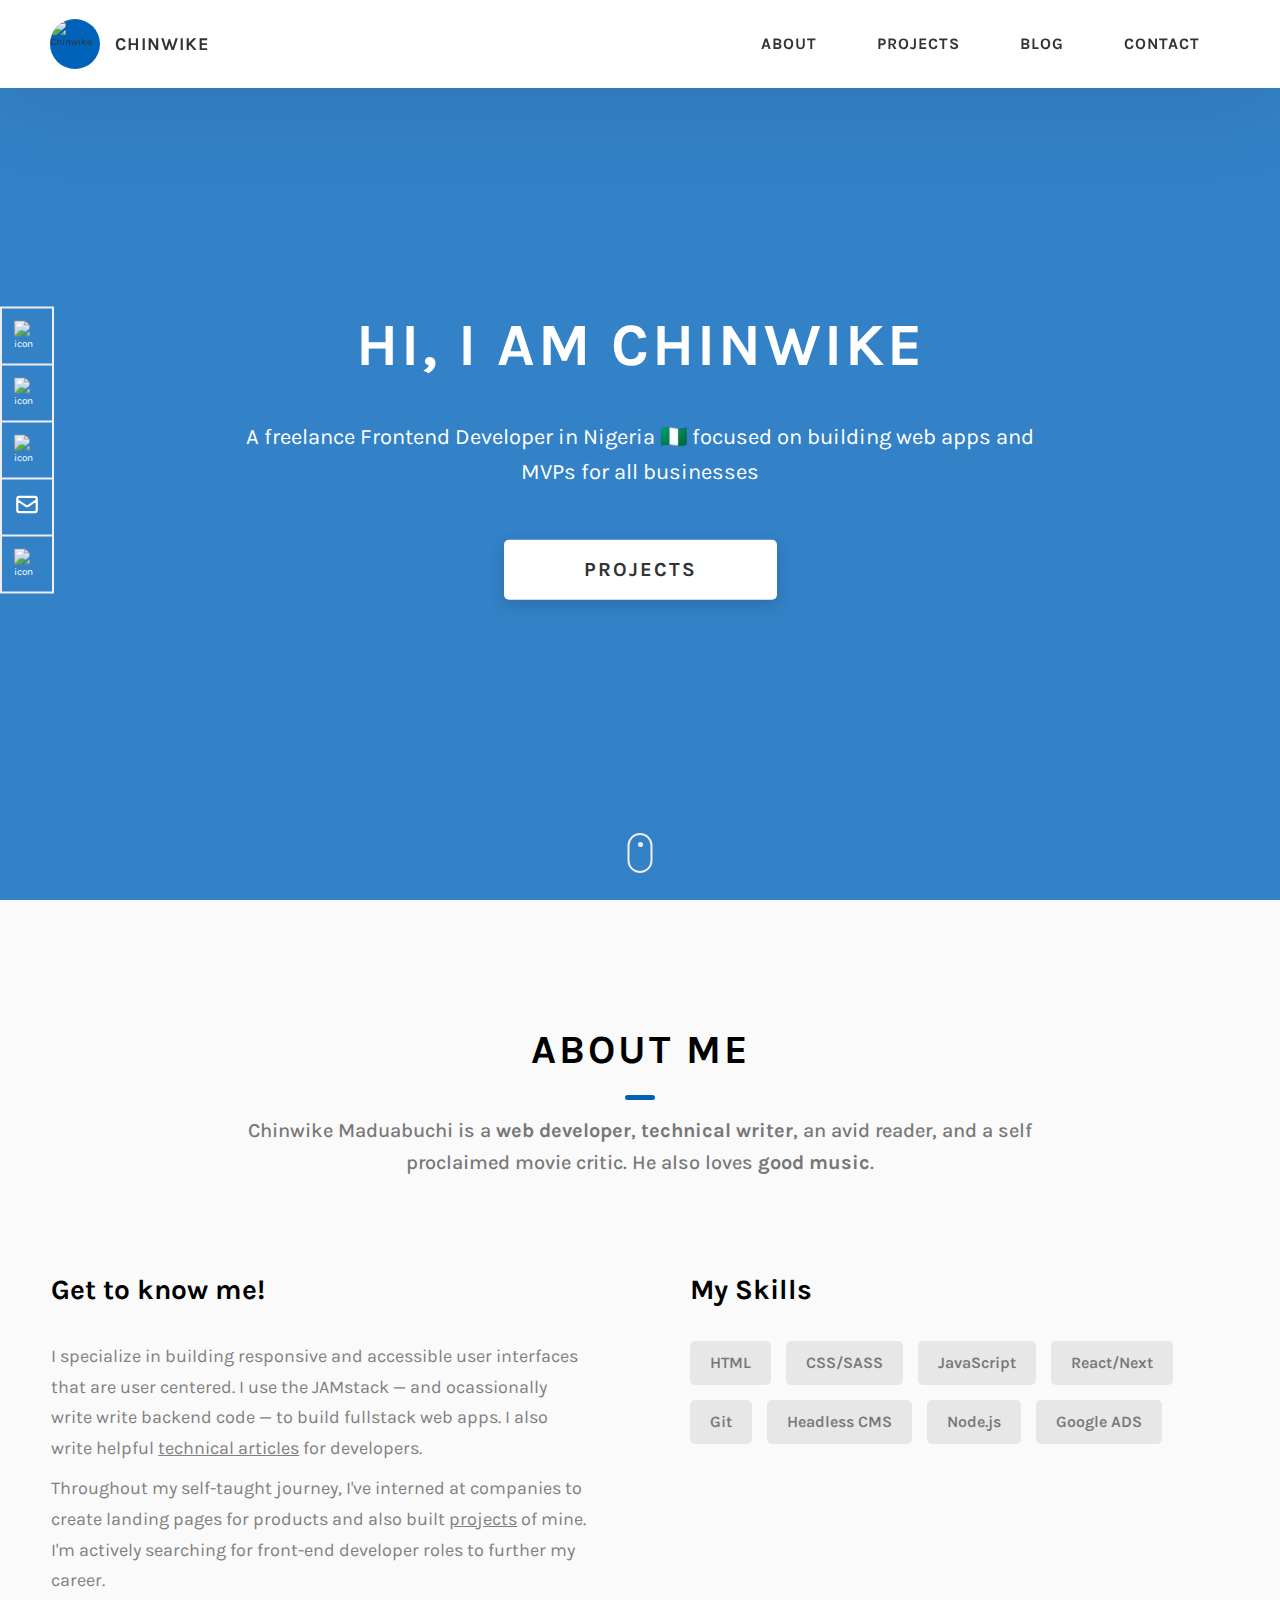
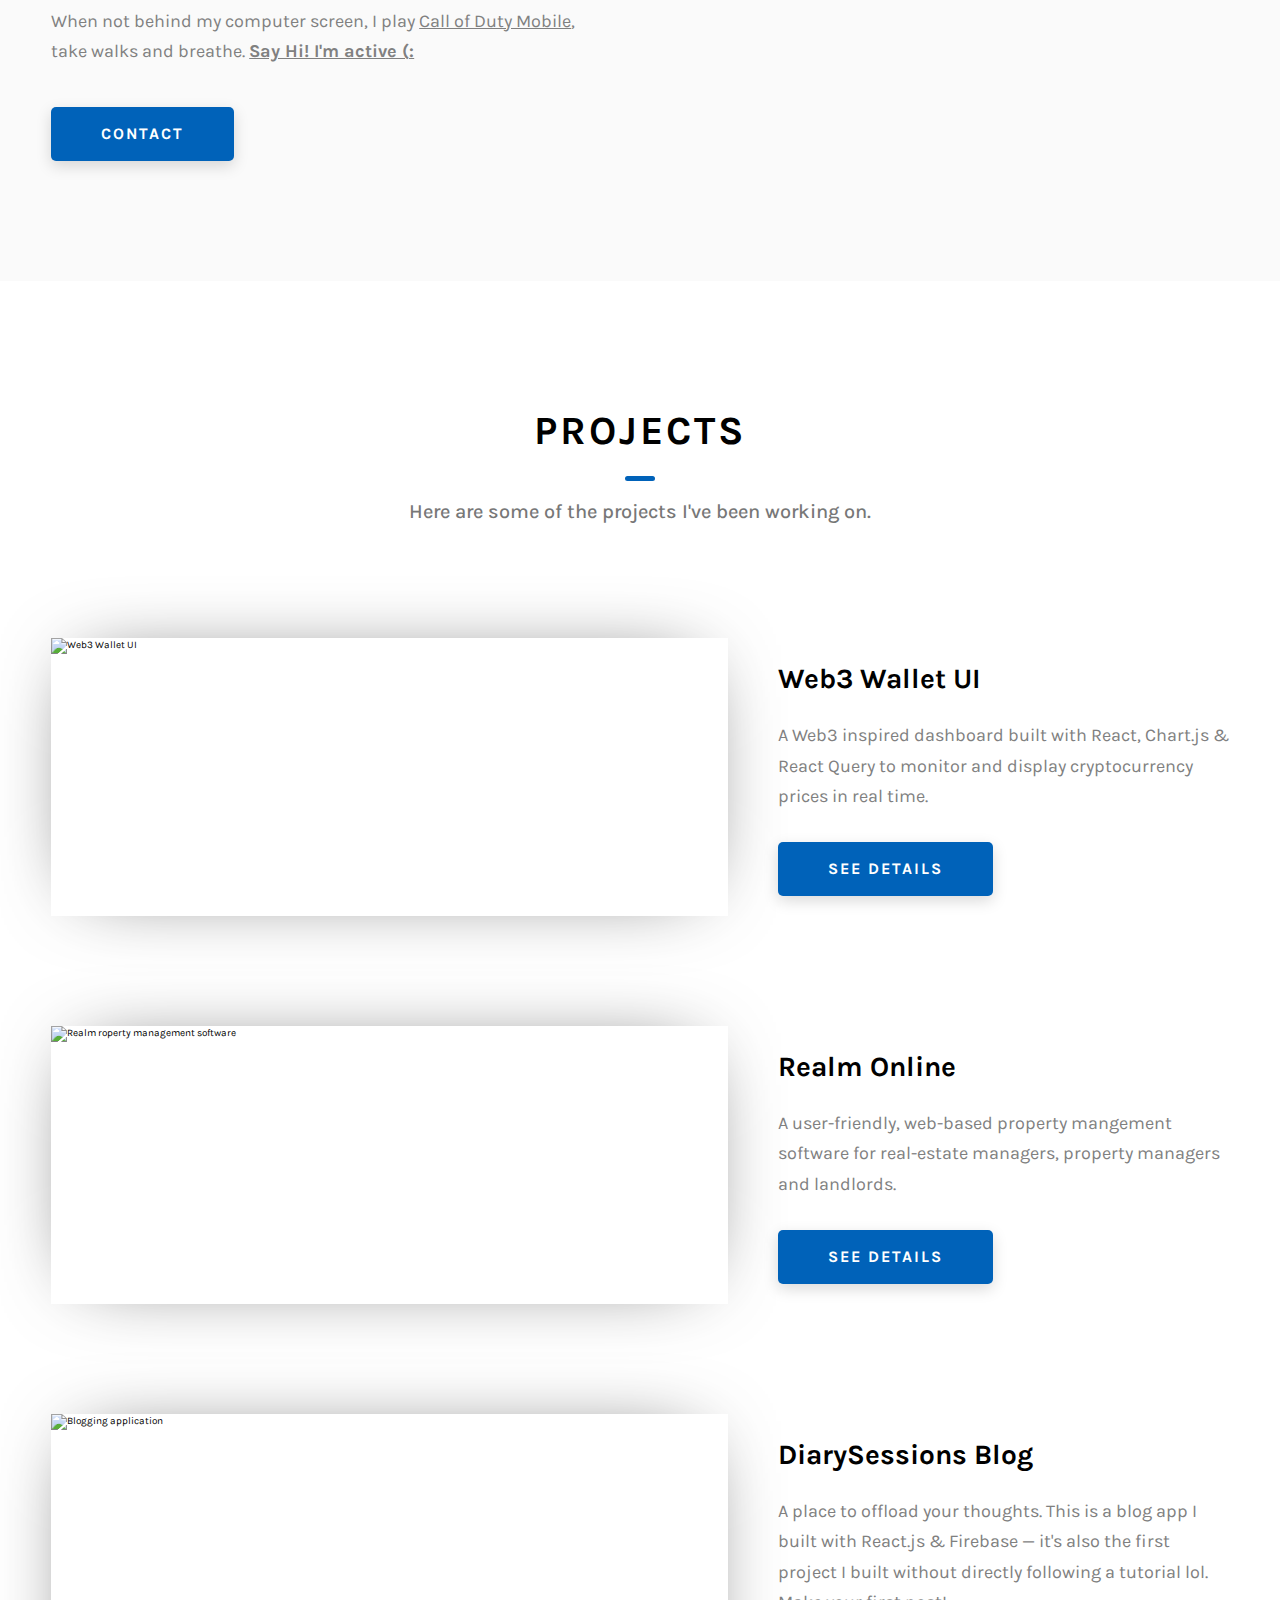
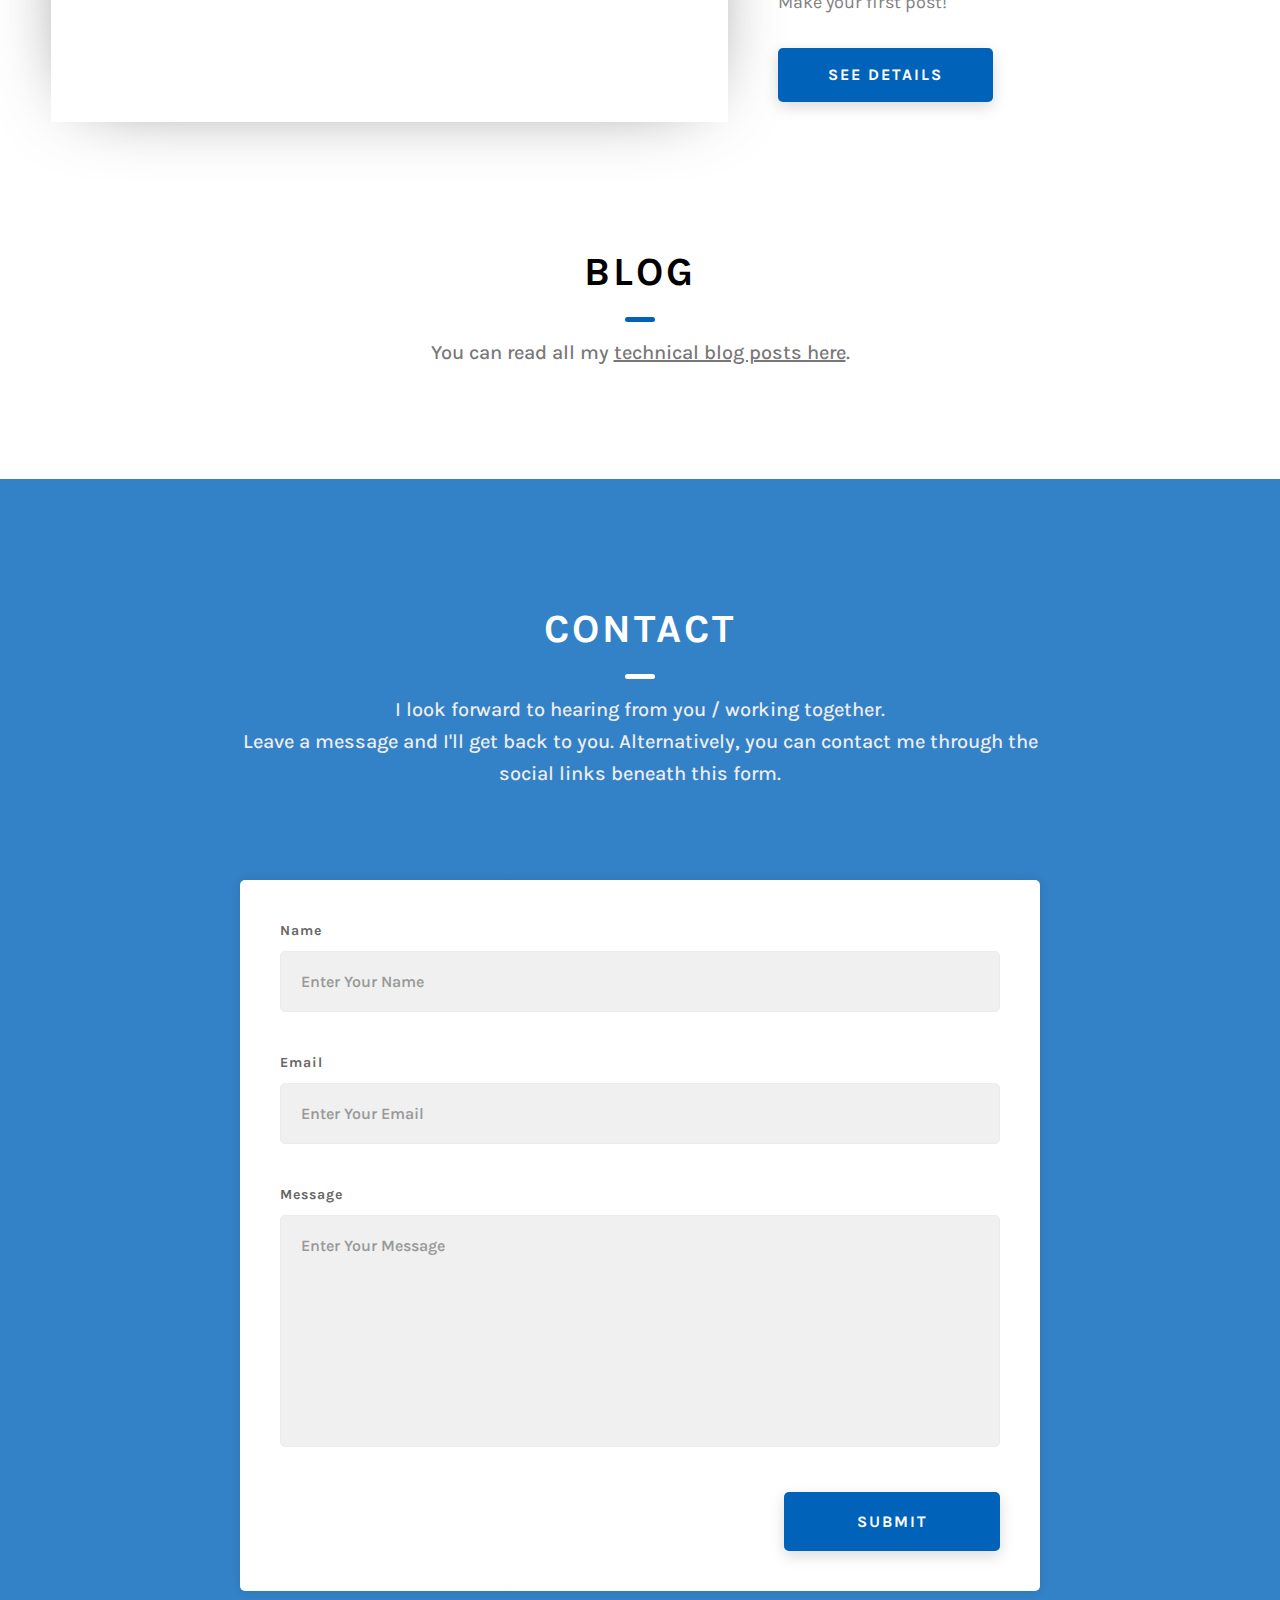
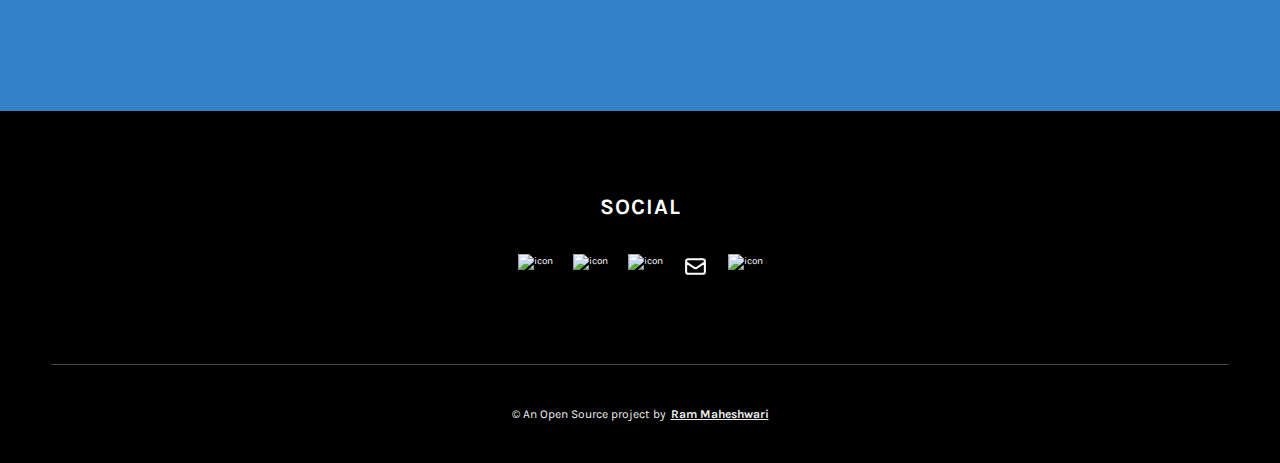
==== index.html @ 07a9d6bf "project pages completed, meta tags added" ====
<!DOCTYPE html>
<html lang="en">
  <head>
    <meta charset="UTF-8" />
    <meta name="viewport" content="width=device-width, initial-scale=1.0" />
    <meta http-equiv="X-UA-Compatible" content="ie=edge" />
    <title>Chinwike | Frontend Developer</title>
    <meta name="description" content="Frontend Developer based in Abuja, Nigeria focused on building fullstack web apps and MVPs for all businesses" />
    <meta name="robots" content="index" />
    <meta property="og:type" content="website" />
    <meta property="og:url" content="https://chinwike.dev" />
    <meta property="og:title" content="Chinwike | Frontend Developer" />
    <meta property="og:description" content="Frontend Developer based in Abuja, Nigeria focused on building fullstack web apps and MVPs for all businesses" />
    <meta property="og:image" content="https://chinwike.dev/assets/png/john-doe.png" />

    <link rel="stylesheet" href="css/style.css" />

    <!-- TODO: add favicon -->
    <link rel="icon" type="image/x-icon" href="/assets/favicon.ico">

    <link rel="preconnect" href="https://fonts.googleapis.com" />
    <link rel="preconnect" href="https://fonts.gstatic.com" crossorigin />
    <link rel="preconnect" href="https://fonts.googleapis.com">
    <link rel="preconnect" href="https://fonts.gstatic.com" crossorigin>
    <link href="https://fonts.googleapis.com/css2?family=Karla&display=swap" rel="stylesheet">
  </head>
  <body>
    <header class="header">
      <div class="header__content">
        <div class="header__logo-container">
          <div class="header__logo-img-cont">
            <!-- TODO: update avatar image -->
            <img
              src="./assets/png/john-doe.png"
              alt="Chinwike"
              class="header__logo-img"
            />
          </div>
          <span class="header__logo-sub">Chinwike</span>
        </div>
        <div class="header__main">
          <ul class="header__links">
            
            <li class="header__link-wrapper">
              <a href="./index.html#about" class="header__link">About </a>
            </li>
            <li class="header__link-wrapper">
              <a href="./index.html#projects" class="header__link">
                Projects
              </a>
            </li>
            <li class="header__link-wrapper">
              <a href="./index.html#blog" class="header__link"> Blog </a>
            </li>
            <li class="header__link-wrapper">
              <a href="./index.html#contact" class="header__link"> Contact </a>
            </li>
          </ul>
          <div class="header__main-ham-menu-cont">
            <img
              src="./assets/svg/ham-menu.svg"
              alt="hamburger menu"
              class="header__main-ham-menu"
            />
            <img
              src="./assets/svg/ham-menu-close.svg"
              alt="hamburger menu close"
              class="header__main-ham-menu-close d-none"
            />
          </div>
        </div>
      </div>
      <div class="header__sm-menu">
        <div class="header__sm-menu-content">
          <ul class="header__sm-menu-links">

            <li class="header__sm-menu-link">
              <a href="./index.html#about"> About </a>
            </li>

            <li class="header__sm-menu-link">
              <a href="./index.html#projects"> Projects </a>
            </li>
            
            <li class="header__sm-menu-link">
              <a href="./index.html#blog"> Blog </a>
            </li>

            <li class="header__sm-menu-link">
              <a href="./index.html#contact"> Contact </a>
            </li>
          </ul>
        </div>
      </div>
    </header>
    <section class="home-hero">
      <div class="home-hero__content">
        <h1 class="heading-primary">Hi, I am Chinwike</h1>
        <div class="home-hero__info">
          <p class="text-primary">
            A freelance Frontend Developer in Nigeria 🇳🇬 focused on building web apps and MVPs for all businesses
          </p>
        </div>
        <div class="home-hero__cta">
          <a href="./#projects" class="btn btn--bg">Projects</a>
        </div>
      </div>
      <div class="home-hero__socials">
        <div class="home-hero__social">
          <a href="https://www.linkedin.com/in/chinwike-maduabuchi-3529aa21a" class="home-hero__social-icon-link">
            <img
              src="./assets/png/linkedin-ico.png"
              alt="icon"
              class="home-hero__social-icon"
            />
          </a>
        </div>
        <div class="home-hero__social">
          <a href="https://github.com/Chinwike1" class="home-hero__social-icon-link">
            <img
              src="./assets/png/github-ico.png"
              alt="icon"
              class="home-hero__social-icon"
            />
          </a>
        </div>
        <div class="home-hero__social">
          <a href="https://twitter.com/Chinwike_M" class="home-hero__social-icon-link">
            <img
              src="./assets/png/twitter-ico.png"
              alt="icon"
              class="home-hero__social-icon"
            />
          </a>
        </div>
        <div class="home-hero__social">
          <a href="mailto:maduabuchichizzy@gmail.com" class="home-hero__social-icon-link">
            <svg class="w-6 h-6" fill="none" stroke="currentColor" viewBox="0 0 24 24" xmlns="http://www.w3.org/2000/svg">
              <path stroke-linecap="round" stroke-linejoin="round" stroke-width="2"
                d="M3 8l7.89 5.26a2 2 0 002.22 0L21 8M5 19h14a2 2 0 002-2V7a2 2 0 00-2-2H5a2 2 0 00-2 2v10a2 2 0 002 2z"></path>
            </svg>
          </a>
        </div>
        <div class="home-hero__social">
          <a
            href="https://www.instagram.com/mac_chizy/"
            class="home-hero__social-icon-link home-hero__social-icon-link--bd-none"
          >
            <img
              src="./assets/png/insta-ico.png"
              alt="icon"
              class="home-hero__social-icon"
            />
          </a>
        </div>
      </div>
      <div class="home-hero__mouse-scroll-cont">
        <div class="mouse"></div>
      </div>
    </section>
    <section id="about" class="about sec-pad">
      <div class="main-container">
        <h2 class="heading heading-sec heading-sec__mb-med">
          <span class="heading-sec__main">About Me</span>
          <span class="heading-sec__sub">
            Chinwike Maduabuchi is a <strong>web developer</strong>, <strong>technical writer</strong>, an avid reader, and a self proclaimed movie critic. He also loves <strong>good music</strong>.
          </span>
        </h2>
        <div class="about__content">
          <div class="about__content-main">
            <h3 class="about__content-title">Get to know me!</h3>
            <div class="about__content-details">
              <p class="about__content-details-para">
                I specialize in building responsive 
                and accessible user interfaces that are user centered. I use the 
                JAMstack — and ocassionally write write backend 
                code — to build fullstack web apps. I also write helpful 
                <a class="text-link" href="https://blog.logrocket.com/author/chinwikemaduabuchi/">technical articles</a> for developers.
              </p>
              <p class="about__content-details-para">
                Throughout my self-taught journey, I've interned at companies to create landing pages for products and also built <a class="text-link" href="#projects">projects</a> of mine.
                I'm actively searching for front-end developer roles to further my career.
              </p>
              <p class="about__content-details-para">
                When not behind my computer screen, 
                <!-- TODO: add Username copied to clipboard notification -->
                I play <a href="#!" class="text-link" onclick="navigator.clipboard.writeText('Dp°Chizzy')">Call of Duty Mobile</a>, 
                take walks and breathe. <strong><a class="text-link" href="mailto:maduabuchichizzy@gmail.com">Say Hi! I'm active (:</a></strong>
              </p>
            </div>
            <a href="./#contact" class="btn btn--med btn--theme dynamicBgClr"
              >Contact</a
            >
          </div>
          <div class="about__content-skills">
            <h3 class="about__content-title">My Skills</h3>
            <div class="skills">
              <div class="skills__skill">HTML</div>
              <div class="skills__skill">CSS/SASS</div>
              <div class="skills__skill">JavaScript</div>
              <div class="skills__skill">React/Next</div>
              <div class="skills__skill">Git</div>
              <div class="skills__skill">Headless CMS</div>
              <div class="skills__skill">Node.js</div>
              <div class="skills__skill">Google ADS</div>
            </div>
          </div>
        </div>
      </div>
    </section>
    <!-- TODO: add full length image here-->
    <section id="projects" class="projects sec-pad">
      <div class="main-container">
        <h2 class="heading heading-sec heading-sec__mb-bg">
          <span class="heading-sec__main">Projects</span>
          <span class="heading-sec__sub">
            Here are some of the projects I've been working on.
          </span>
        </h2>

        <div class="projects__content">
          <div class="projects__row">
            <div class="projects__row-img-cont project-image">
              <a href="https://web3-wallet-ui.vercel.app/dashboard" target="_blank" rel="noopener">
                <img src="./assets/jpeg/project-1.jpg" alt="Web3 Wallet UI" class="projects__row-img" loading="lazy" />
              </a>
            </div>
            <div class="projects__row-content">
              <h3 class="projects__row-content-title">Web3 Wallet UI</h3>
              <p class="projects__row-content-desc">
                A Web3 inspired dashboard built with React, Chart.js & React Query to monitor and display
                cryptocurrency prices in real time.  
              </p>
              <a
                href="./project-1.html"
                class="btn btn--med btn--theme dynamicBgClr"
                target="_blank"
                >See Details</a
              >
            </div>
          </div>
          <div class="projects__row">
            <div class="projects__row-img-cont project-image">
              <a href="https://realmonline.live/" target="_blank" rel="noopener">
                <img src="./assets/jpeg/project-2.jpg" alt="Realm roperty management software" class="projects__row-img" loading="lazy" />
              </a>
            </div>
            <div class="projects__row-content">
              <h3 class="projects__row-content-title">Realm Online</h3>
              <p class="projects__row-content-desc">
                A user-friendly, web-based property mangement software for real-estate managers, property managers and landlords.
              </p>
              <a
                href="./project-2.html"
                class="btn btn--med btn--theme dynamicBgClr"
                target="_blank"
                >See Details</a
              >
            </div>
          </div>
          <div class="projects__row">
            <div class="projects__row-img-cont project-image">
              <a href="https://diarysessions-blog.web.app/" target="_blank" rel="noopener">
                <img src="./assets/jpeg/project-3.jpg" alt="Blogging application" class="projects__row-img"
                  loading="lazy" />
              </a>
            </div>
            <div class="projects__row-content">
              <h3 class="projects__row-content-title">DiarySessions Blog</h3>
              <p class="projects__row-content-desc">
                A place to offload your thoughts. This is a blog app I built with React.js & Firebase — it's also the first project I built without directly following a tutorial lol. Make your first post!
              </p>
              <a
                href="./project-3.html"
                class="btn btn--med btn--theme dynamicBgClr"
                target="_blank" 
                rel="noopener"
                >See Details</a
              >
            </div>
          </div>
        </div>
      </div>
    </section>
    <h2 id="blog" class="heading heading-sec heading-sec__mb-bg">
      <span class="heading-sec__main">Blog</span>
      <span class="heading-sec__sub">
        You can read all my <a href="https://blog.logrocket.com/author/chinwikemaduabuchi/" class="text-link" target="_blank" rel="noopener">technical blog posts here</a>.
      </span>
    </h2>
    <section id="contact" class="contact sec-pad dynamicBg">
      <div class="main-container">
        <h2 class="heading heading-sec heading-sec__mb-med">
          <span class="heading-sec__main heading-sec__main--lt">Contact</span>
          <span class="heading-sec__sub heading-sec__sub--lt">
            I look forward to hearing from you / working together. <br>
            Leave a message and I'll get back to you. Alternatively, you can contact me through the social links beneath this form.
          </span>
        </h2>
        <div class="contact__form-container">
          <form action="#" class="contact__form" netlify>
            <div class="contact__form-field">
              <label class="contact__form-label" for="name">Name</label>
              <input
                required
                placeholder="Enter Your Name"
                type="text"
                class="contact__form-input"
                name="name"
                id="name"
                required
              />
            </div>
            <div class="contact__form-field">
              <label class="contact__form-label" for="email">Email</label>
              <input
                required
                placeholder="Enter Your Email"
                type="email"
                class="contact__form-input"
                name="email"
                id="email"
                required
              />
            </div>
            <div class="contact__form-field">
              <label class="contact__form-label" for="message">Message</label>
              <textarea
                required
                cols="30"
                rows="10"
                class="contact__form-input"
                placeholder="Enter Your Message"
                name="message"
                id="message"
              ></textarea>
            </div>
            <button type="submit" class="btn btn--theme contact__btn">
              Submit
            </button>
          </form>
        </div>
      </div>
    </section>
    <footer class="main-footer">
      <div class="main-container">
        <div class="main-footer__upper">
          <div class="main-footer__row main-footer__row-1">
            <h2 class="heading heading-sm main-footer__heading-sm text-center">
              <span>Social</span>
            </h2>
            <div class="main-footer__social-cont">
              <a target="_blank" rel="noreferrer" href="https://www.linkedin.com/in/chinwike-maduabuchi-3529aa21a">
                <img
                  class="main-footer__icon"
                  src="./assets/png/linkedin-ico.png"
                  alt="icon"
                />
              </a>
              <a target="_blank" rel="noreferrer" href="https://github.com/Chinwike1">
                <img
                  class="main-footer__icon"
                  src="./assets/png/github-ico.png"
                  alt="icon"
                />
              </a>
              <a target="_blank" rel="noreferrer" href="https://twitter.com/Chinwike_M">
                <img
                  class="main-footer__icon"
                  src="./assets/png/twitter-ico.png"
                  alt="icon"
                />
              </a>
              <a target="_blank" rel="noreferrer" href="mailto:maduabuchichizzy@gmail.com">
                <svg class="w-6 h-6 main-footer__icon" fill="none" stroke="currentColor" viewBox="0 0 24 24" xmlns="http://www.w3.org/2000/svg">
                  <path stroke-linecap="round" stroke-linejoin="round" stroke-width="2"
                    d="M3 8l7.89 5.26a2 2 0 002.22 0L21 8M5 19h14a2 2 0 002-2V7a2 2 0 00-2-2H5a2 2 0 00-2 2v10a2 2 0 002 2z"></path>
                </svg>
              </a>
              <a target="_blank" rel="noreferrer" href="https://www.instagram.com/mac_chizy/">
                <img
                  class="main-footer__icon main-footer__icon--mr-none"
                  src="./assets/png/insta-ico.png"
                  alt="icon"
                />
              </a>
            </div>
          </div>
        </div>

        <!-- If you give me some credit or shoutout here by linking to my website, then it will be a big thing for me and will help me a lot :) -->
        <div class="main-footer__lower">
          &copy; An Open Source project by
          <a rel="noreferrer" target="_blank" href="https://rammaheshwari.com"
            >Ram Maheshwari</a
          >
        </div>
      </div>
    </footer>

    <script src="./index.js"></script>
  </body>
</html>
---- css/style.css ----
/*
0 - 600px:      Phone
600 - 900px:    Tablet portrait
900 - 1200px:   Tablet landscape
[1200 - 1800] is where our normal styles apply
1800px + :      Big desktop
$breakpoint arguement choices:
- phone
- tab-port
- tab-land
- big-desktop

Inside media queries 1em is always 16px i.e 1em = 16px at every screen size only inside media queries
*/
@import url("https://fonts.googleapis.com/css2?family=Karla&display=swap");
*,
*::after,
*::before {
  margin: 0;
  padding: 0;
  box-sizing: inherit;
  font-family: inherit; }

html {
  font-size: 62.5%;
  scroll-behavior: smooth; }
  @media only screen and (max-width: 75em) {
    html {
      font-size: 59%; } }
  @media only screen and (max-width: 56.25em) {
    html {
      font-size: 56%; } }
  @media only screen and (min-width: 112.5em) {
    html {
      font-size: 65%; } }

body {
  box-sizing: border-box;
  position: relative;
  line-height: 1.5;
  font-family: Karla, sans-serif;
  overflow-x: hidden;
  overflow-y: scroll; }

a {
  text-decoration: none;
  color: inherit; }

li {
  list-style: none; }

input:focus,
button:focus,
a:focus,
textarea:focus {
  outline: none; }

button {
  border: none;
  cursor: pointer; }

textarea {
  resize: none; }

.project-image {
  box-shadow: -1px -1px 80px -34px rgba(0, 0, 0, 0.75); }

.heading-primary {
  font-size: 6rem;
  text-transform: uppercase;
  letter-spacing: 3px;
  text-align: center; }
  @media only screen and (max-width: 37.5em) {
    .heading-primary {
      font-size: 4.5rem; } }

.heading-sec__mb-bg {
  margin-bottom: 11rem; }
  @media only screen and (max-width: 56.25em) {
    .heading-sec__mb-bg {
      margin-bottom: 8rem; } }

.heading-sec__mb-med {
  margin-bottom: 9rem; }
  @media only screen and (max-width: 56.25em) {
    .heading-sec__mb-med {
      margin-bottom: 8rem; } }

.heading-sec__main {
  display: block;
  font-size: 4rem;
  text-transform: uppercase;
  letter-spacing: 1px;
  letter-spacing: 3px;
  text-align: center;
  margin-bottom: 3.5rem;
  position: relative; }
  .heading-sec__main--lt {
    color: #fff; }
    .heading-sec__main--lt::after {
      content: '';
      background: #fff !important; }
  .heading-sec__main::after {
    content: '';
    position: absolute;
    top: calc(100% + 1.5rem);
    height: 5px;
    width: 3rem;
    background: #0062b9;
    left: 50%;
    transform: translateX(-50%);
    border-radius: 5px; }
    @media only screen and (max-width: 37.5em) {
      .heading-sec__main::after {
        top: calc(100% + 1.2rem); } }

.heading-sec__sub {
  display: block;
  text-align: center;
  color: #777;
  font-size: 2rem;
  font-weight: 500;
  max-width: 80rem;
  margin: auto;
  line-height: 1.6; }
  @media only screen and (max-width: 37.5em) {
    .heading-sec__sub {
      font-size: 1.8rem; } }
  .heading-sec__sub--lt {
    color: #eee; }

.heading-sm {
  font-size: 2.2rem;
  text-transform: uppercase;
  letter-spacing: 1px; }

.main-container {
  max-width: 120rem;
  margin: auto;
  width: 92%; }

.btn {
  background: #fff;
  color: #333;
  text-transform: uppercase;
  letter-spacing: 2px;
  display: inline-block;
  font-weight: 700;
  border-radius: 5px;
  box-shadow: 0 5px 15px 0 rgba(0, 0, 0, 0.15);
  transition: transform .3s; }
  .btn:hover {
    transform: translateY(-3px); }
  .btn--bg {
    padding: 1.5rem 8rem;
    font-size: 2rem; }
  .btn--med {
    padding: 1.5rem 5rem;
    font-size: 1.6rem; }
  .btn--theme {
    background: #0062b9;
    color: #fff; }
  .btn--theme-inv {
    color: #0062b9;
    background: #fff;
    border: 2px solid #0062b9;
    box-shadow: none;
    padding: calc(1.5rem - 2px) calc(5rem - 2px); }

.sec-pad {
  padding: 12rem 0; }
  @media only screen and (max-width: 56.25em) {
    .sec-pad {
      padding: 8rem 0; } }

.text-primary {
  color: #fff;
  font-size: 2.2rem;
  text-align: center;
  width: 100%;
  line-height: 1.6; }
  @media only screen and (max-width: 37.5em) {
    .text-primary {
      font-size: 2rem; } }

.d-none {
  display: none; }

.text-link {
  color: inherit;
  text-decoration: underline; }

.text-center {
  text-align: center; }

.home-hero {
  color: #fff;
  background: linear-gradient(to right, rgba(0, 98, 185, 0.8), rgba(0, 98, 185, 0.8)), url(../../assets/svg/common-bg.svg);
  background-position: center;
  height: 100vh;
  min-height: 80rem;
  max-height: 120rem;
  position: relative; }
  @media only screen and (max-width: 37.5em) {
    .home-hero {
      height: unset;
      min-height: unset; } }
  .home-hero__socials {
    position: absolute;
    top: 50%;
    border: 2px solid #eee;
    border-left: 2px solid #eee;
    transform: translateY(-50%); }
    @media only screen and (max-width: 56.25em) {
      .home-hero__socials {
        display: none; } }
  .home-hero__mouse-scroll-cont {
    position: absolute;
    bottom: 3%;
    left: 50%;
    transform: translateX(-50%); }
    @media only screen and (max-width: 37.5em) {
      .home-hero__mouse-scroll-cont {
        display: none; } }
  .home-hero__social {
    width: 5rem; }
  .home-hero__social-icon-link {
    width: 100%;
    display: block;
    padding: 1.2rem;
    border-bottom: 2px solid #eee;
    transition: background .3s; }
    .home-hero__social-icon-link:hover {
      background: rgba(255, 255, 255, 0.1); }
    .home-hero__social-icon-link--bd-none {
      border-bottom: 0; }
  .home-hero__social-icon {
    width: 100%; }
  .home-hero__content {
    position: absolute;
    top: 50%;
    left: 50%;
    transform: translate(-50%, -50%);
    max-width: 90rem;
    width: 92%; }
    @media only screen and (max-width: 37.5em) {
      .home-hero__content {
        padding: 19rem 0 13rem 0;
        margin: auto;
        position: static;
        transform: translate(0, 0); } }
  .home-hero__info {
    margin: 3rem auto 0 auto;
    max-width: 80rem; }
  .home-hero__cta {
    margin-top: 5rem;
    text-align: center; }

.about {
  background: #fafafa; }
  .about__content {
    display: grid;
    grid-template-columns: 1fr 1fr;
    grid-gap: 10rem; }
    @media only screen and (max-width: 56.25em) {
      .about__content {
        grid-template-columns: 1fr;
        grid-gap: 8rem; } }
    .about__content-title {
      font-weight: 700;
      font-size: 2.8rem;
      margin-bottom: 3rem; }
      @media only screen and (max-width: 37.5em) {
        .about__content-title {
          font-size: 2.4rem; } }
    .about__content-details-para {
      font-size: 1.8rem;
      color: grey;
      max-width: 60rem;
      line-height: 1.7;
      margin-bottom: 1rem; }
      .about__content-details-para--hl {
        font-weight: 700;
        margin: 0 3px; }
      .about__content-details-para:last-child {
        margin-bottom: 4rem; }

.projects__row {
  display: grid;
  grid-template-columns: 1.5fr 1fr;
  grid-gap: 5rem;
  margin-bottom: 11rem; }
  @media only screen and (max-width: 56.25em) {
    .projects__row {
      grid-template-columns: 1fr;
      grid-gap: 2rem;
      margin-bottom: 8rem; } }
  @media only screen and (max-width: 56.25em) {
    .projects__row {
      text-align: center; } }
  .projects__row:last-child {
    margin-bottom: 0; }
  .projects__row-img-cont {
    overflow: hidden; }
  .projects__row-img {
    width: 100%;
    display: block;
    object-fit: cover; }
  .projects__row-content {
    padding: 2rem 0;
    display: flex;
    justify-content: center;
    flex-direction: column;
    align-items: flex-start; }
    @media only screen and (max-width: 56.25em) {
      .projects__row-content {
        align-items: center; } }
    .projects__row-content-title {
      font-weight: 700;
      font-size: 2.8rem;
      margin-bottom: 2rem; }
      @media only screen and (max-width: 37.5em) {
        .projects__row-content-title {
          font-size: 2.4rem; } }
    .projects__row-content-desc {
      font-size: 1.8rem;
      color: grey;
      max-width: 60rem;
      line-height: 1.7;
      margin-bottom: 3rem; }
      @media only screen and (max-width: 37.5em) {
        .projects__row-content-desc {
          font-size: 1.7rem; } }

.contact {
  background: linear-gradient(to right, rgba(0, 98, 185, 0.8), rgba(0, 98, 185, 0.8)), url(../../assets/svg/common-bg.svg);
  background-size: cover;
  background-position: center; }
  .contact__form-container {
    box-shadow: 0 0 10px rgba(0, 0, 0, 0.1);
    background: white;
    padding: 4rem;
    margin-top: 6rem;
    max-width: 80rem;
    text-align: right;
    width: 95%;
    border-radius: 5px;
    margin: 5rem auto 0 auto; }
    @media only screen and (max-width: 37.5em) {
      .contact__form-container {
        padding: 3rem; } }
  .contact__form-field {
    margin-bottom: 4rem; }
    @media only screen and (max-width: 37.5em) {
      .contact__form-field {
        margin-bottom: 3rem; } }
  .contact__form-label {
    color: #666;
    font-size: 1.4rem;
    letter-spacing: 1px;
    font-weight: 700;
    margin-bottom: 1rem;
    display: block;
    text-align: left; }
  .contact__form-input {
    color: #333;
    padding: 2rem;
    width: 100%;
    border: 1px solid #ebebeb;
    font-size: 1.6rem;
    letter-spacing: 0px;
    background: #f0f0f0;
    border-radius: 5px;
    font-weight: 600;
    /* Code for Modern Browsers */
    /* Code for WebKit, Blink, Edge */
    /* Code for Internet Explorer 10-11 */
    /* Code for Microsoft Edge */
    /* Code for Mozilla Firefox 4 to 18 */
    /* Code for Mozilla Firefox 19+ */ }
    .contact__form-input::placeholder {
      color: #999;
      font-weight: 600;
      font-size: 1.6rem; }
    .contact__form-input::-webkit-input-placeholder {
      color: #999;
      font-weight: 600;
      font-size: 1.6rem; }
    .contact__form-input:-ms-input-placeholder {
      color: #999;
      font-weight: 600;
      font-size: 1.6rem; }
    .contact__form-input::-ms-input-placeholder {
      color: #999;
      font-weight: 600;
      font-size: 1.6rem; }
    .contact__form-input:-moz-placeholder {
      opacity: 1;
      color: #999;
      font-weight: 600;
      font-size: 1.6rem; }
    .contact__form-input::-moz-placeholder {
      opacity: 1;
      color: #999;
      font-weight: 600;
      font-size: 1.6rem; }
  .contact__btn {
    width: 30%;
    padding: 2rem 4rem;
    font-size: 1.6rem; }
    @media only screen and (max-width: 37.5em) {
      .contact__btn {
        width: 100%; } }

.project-cs-hero {
  color: #fff;
  background: linear-gradient(to right, rgba(0, 98, 185, 0.8), rgba(0, 98, 185, 0.8)), url(../../assets/svg/common-bg.svg);
  background-size: cover;
  background-position: center;
  position: relative; }
  @media only screen and (max-width: 37.5em) {
    .project-cs-hero {
      height: unset;
      min-height: unset; } }
  .project-cs-hero__content {
    padding: 25rem 0 17rem 0;
    max-width: 90rem;
    width: 92%;
    margin: auto; }
    @media only screen and (max-width: 37.5em) {
      .project-cs-hero__content {
        padding: 19rem 0 13rem 0;
        margin: auto;
        position: static;
        transform: translate(0, 0); } }
  .project-cs-hero__info {
    margin: 3rem auto 0 auto;
    max-width: 80rem; }
  .project-cs-hero__cta {
    margin-top: 5rem;
    text-align: center; }

.project-details__content {
  padding: 8rem 0;
  max-width: 90rem;
  margin: auto; }
  .project-details__content-title {
    font-weight: 700;
    font-size: 2.8rem;
    margin-bottom: 3rem; }
    @media only screen and (max-width: 37.5em) {
      .project-details__content-title {
        font-size: 2.4rem; } }

.project-details__showcase-img-cont {
  width: 100%;
  margin-bottom: 6rem; }

.project-details__showcase-img {
  width: 100%; }

.project-details__content-main {
  width: 100%;
  max-width: 70rem;
  margin: auto; }

.project-details__desc {
  margin: 0 0 7rem 0; }
  .project-details__desc-para {
    font-size: 1.8rem;
    line-height: 1.7;
    color: grey;
    margin-bottom: 2rem; }

.project-details__tools-used {
  margin: 0 0 7rem 0; }
  .project-details__tools-used-list {
    display: flex;
    flex-wrap: wrap; }
  .project-details__tools-used-item {
    padding: 1rem 2rem;
    margin-bottom: 1.5rem;
    margin-right: 1.5rem;
    font-size: 1.6rem;
    background: rgba(153, 153, 153, 0.2);
    border-radius: 5px;
    font-weight: 600;
    color: #777; }

.project-details__links {
  margin: 0 0; }
  .project-details__links-btn {
    margin-right: 2rem; }
    @media only screen and (max-width: 37.5em) {
      .project-details__links-btn {
        margin-right: 0;
        width: 70%;
        margin-bottom: 2rem;
        text-align: center; } }
    .project-details__links-btn:last-child {
      margin: 0; }
      @media only screen and (max-width: 37.5em) {
        .project-details__links-btn:last-child {
          margin: 0; } }

.header {
  position: fixed;
  width: 100%;
  z-index: 1000;
  background: #000;
  background: #fff;
  box-shadow: 0 10px 100px rgba(0, 0, 0, 0.1); }
  .header__content {
    display: flex;
    align-items: center;
    justify-content: space-between;
    padding: 1rem 5rem; }
    @media only screen and (max-width: 56.25em) {
      .header__content {
        padding: 0 2rem; } }
  .header__logo-container {
    display: flex;
    align-items: center;
    cursor: pointer;
    color: #333;
    transition: color .3s; }
    .header__logo-container:hover {
      color: #0062b9; }
  .header__logo-img-cont {
    width: 5rem;
    height: 5rem;
    border-radius: 50px;
    overflow: hidden;
    margin-right: 1.5rem;
    background: #0062b9; }
    @media only screen and (max-width: 56.25em) {
      .header__logo-img-cont {
        width: 4.5rem;
        height: 4.5rem;
        margin-right: 1.2rem; } }
  .header__logo-img {
    width: 100%;
    height: 100%;
    object-fit: cover;
    object-position: center;
    display: block; }
  .header__logo-sub {
    font-size: 1.8rem;
    text-transform: uppercase;
    font-weight: 700;
    letter-spacing: 1px; }
  .header__links {
    display: flex; }
    @media only screen and (max-width: 37.5em) {
      .header__links {
        display: none; } }
  .header__link {
    padding: 2.2rem 3rem;
    display: inline-block;
    font-size: 1.6rem;
    color: #333;
    text-transform: uppercase;
    letter-spacing: 1px;
    font-weight: 700;
    transition: color .3s; }
    .header__link:hover {
      color: #0062b9; }
    @media only screen and (max-width: 56.25em) {
      .header__link {
        padding: 3rem 1.8rem;
        font-size: 1.5rem; } }
  .header__main-ham-menu-cont {
    display: none;
    width: 3rem;
    padding: 2.2rem 0; }
    @media only screen and (max-width: 37.5em) {
      .header__main-ham-menu-cont {
        display: block; } }
  .header__main-ham-menu {
    width: 100%; }
  .header__main-ham-menu-close {
    width: 100%; }
  .header__sm-menu {
    background: #fff;
    position: absolute;
    width: 100%;
    top: 100%;
    visibility: hidden;
    opacity: 0;
    transition: all .3s;
    box-shadow: 0px 5px 5px 0px rgba(0, 0, 0, 0.1);
    -webkit-box-shadow: 0px 5px 5px 0px rgba(0, 0, 0, 0.1);
    -moz-box-shadow: 0px 5px 5px 0px rgba(0, 0, 0, 0.1); }
    .header__sm-menu--active {
      visibility: hidden;
      opacity: 0; }
      @media only screen and (max-width: 37.5em) {
        .header__sm-menu--active {
          visibility: visible;
          opacity: 1; } }
  .header__sm-menu-link a {
    display: block;
    text-decoration: none;
    padding: 2.5rem 3rem;
    font-size: 1.6rem;
    color: #333;
    text-align: center;
    border-bottom: 1px solid #eee;
    font-weight: 700;
    text-transform: uppercase;
    letter-spacing: 2px;
    transition: color .3s; }
    .header__sm-menu-link a:hover {
      color: #0062b9; }
  .header__sm-menu-link:first-child a {
    border-top: 1px solid #eee; }
  .header__sm-menu-link-last {
    border-bottom: 0; }

.main-footer {
  background: #000;
  color: #fff; }
  .main-footer__upper {
    display: flex;
    justify-content: center;
    align-items: center;
    padding: 8rem 0; }
    @media only screen and (max-width: 56.25em) {
      .main-footer__upper {
        padding: 6rem 0; } }
    @media only screen and (max-width: 37.5em) {
      .main-footer__upper {
        display: block; } }
  .main-footer__row-1 {
    order: 2; }
    @media only screen and (max-width: 56.25em) {
      .main-footer__row-1 {
        margin-bottom: 5rem; } }
  .main-footer__row-2 {
    width: 40%;
    order: 1;
    max-width: 50rem; }
    @media only screen and (max-width: 56.25em) {
      .main-footer__row-2 {
        width: 100%; } }
  .main-footer__short-desc {
    margin-top: 2rem;
    color: #eee;
    font-size: 1.5rem;
    line-height: 1.7; }
  .main-footer__social-cont {
    margin-top: 3rem;
    display: flex;
    justify-content: center; }
  .main-footer__icon {
    margin-right: 2rem;
    width: 2.5rem; }
    .main-footer__icon--mr-none {
      margin-right: 0; }
  .main-footer__lower {
    padding: 4rem 0;
    border-top: 1px solid #444;
    color: #eee;
    font-size: 1.2rem;
    text-align: left;
    text-align: center; }
    .main-footer__lower a {
      text-decoration: underline;
      font-weight: bold;
      margin-left: 2px; }
    @media only screen and (max-width: 56.25em) {
      .main-footer__lower {
        padding: 3.5rem 0; } }

.skills {
  display: flex;
  flex-wrap: wrap; }
  .skills__skill {
    padding: 1rem 2rem;
    margin-bottom: 1.5rem;
    margin-right: 1.5rem;
    font-size: 1.6rem;
    background: rgba(153, 153, 153, 0.2);
    border-radius: 5px;
    font-weight: 600;
    color: #777; }

.mouse {
  width: 25px;
  height: 40px;
  border: 2px solid #eee;
  border-radius: 60px;
  position: relative;
  overflow: hidden; }
  .mouse::before {
    content: '';
    width: 5px;
    height: 5px;
    position: absolute;
    top: 7px;
    left: 50%;
    transform: translateX(-50%);
    background-color: #eee;
    border-radius: 50%;
    opacity: 1;
    animation: wheel 1.3s infinite;
    -webkit-animation: wheel 1.3s infinite; }

@keyframes wheel {
  to {
    opacity: 0;
    top: 27px; } }

@-webkit-keyframes wheel {
  to {
    opacity: 0;
    top: 27px; } }
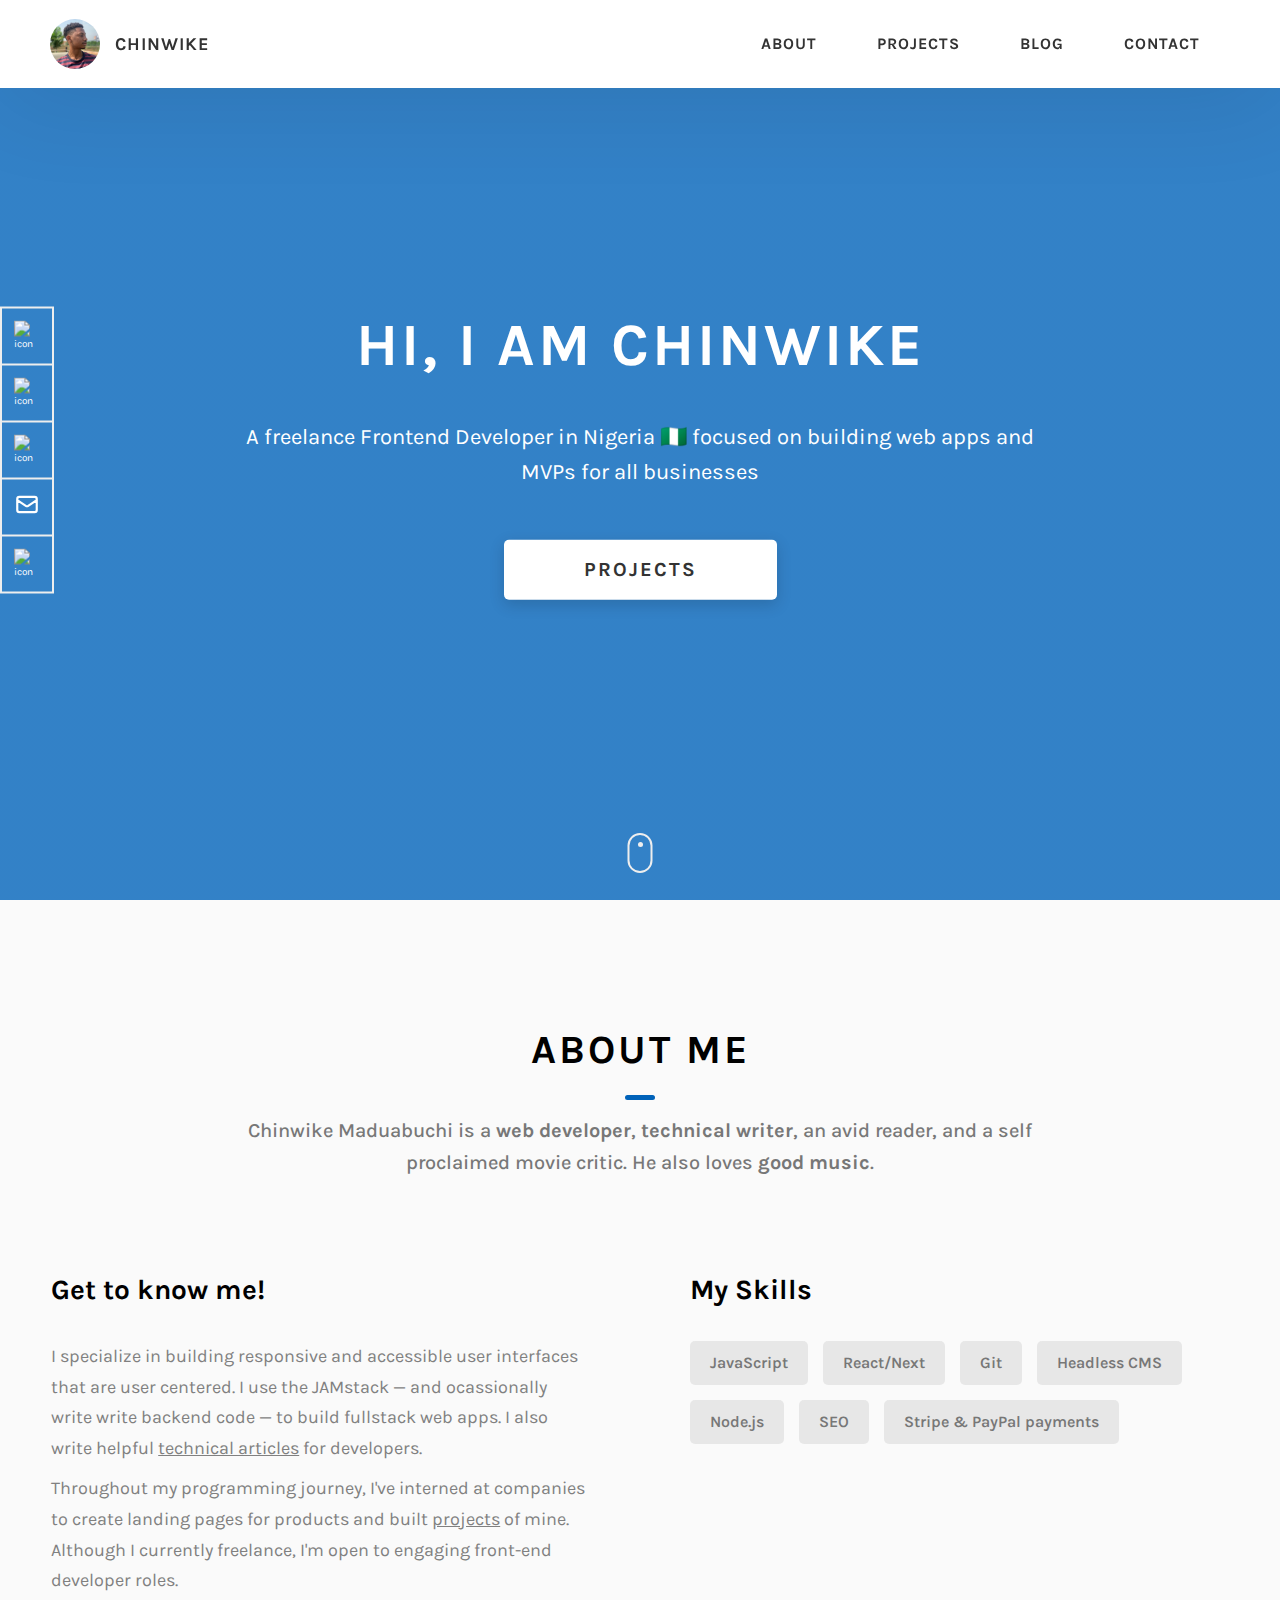
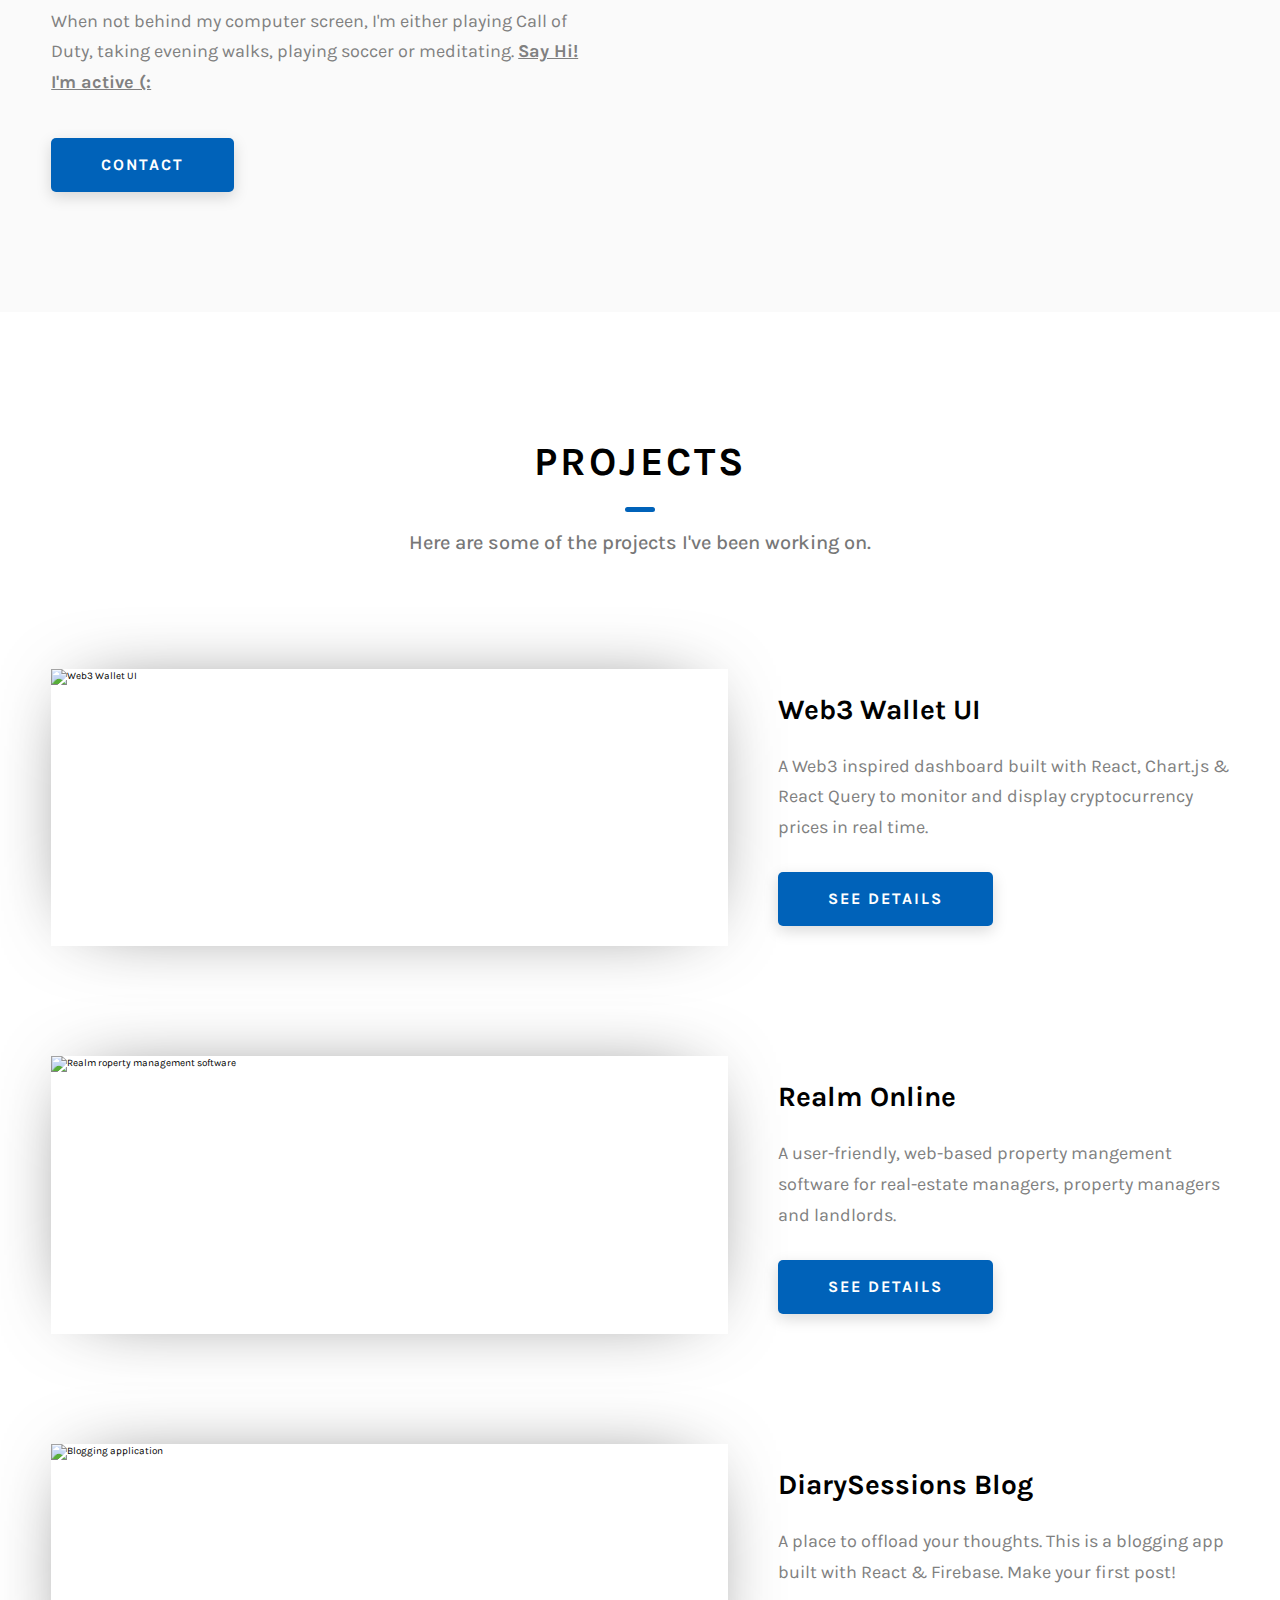
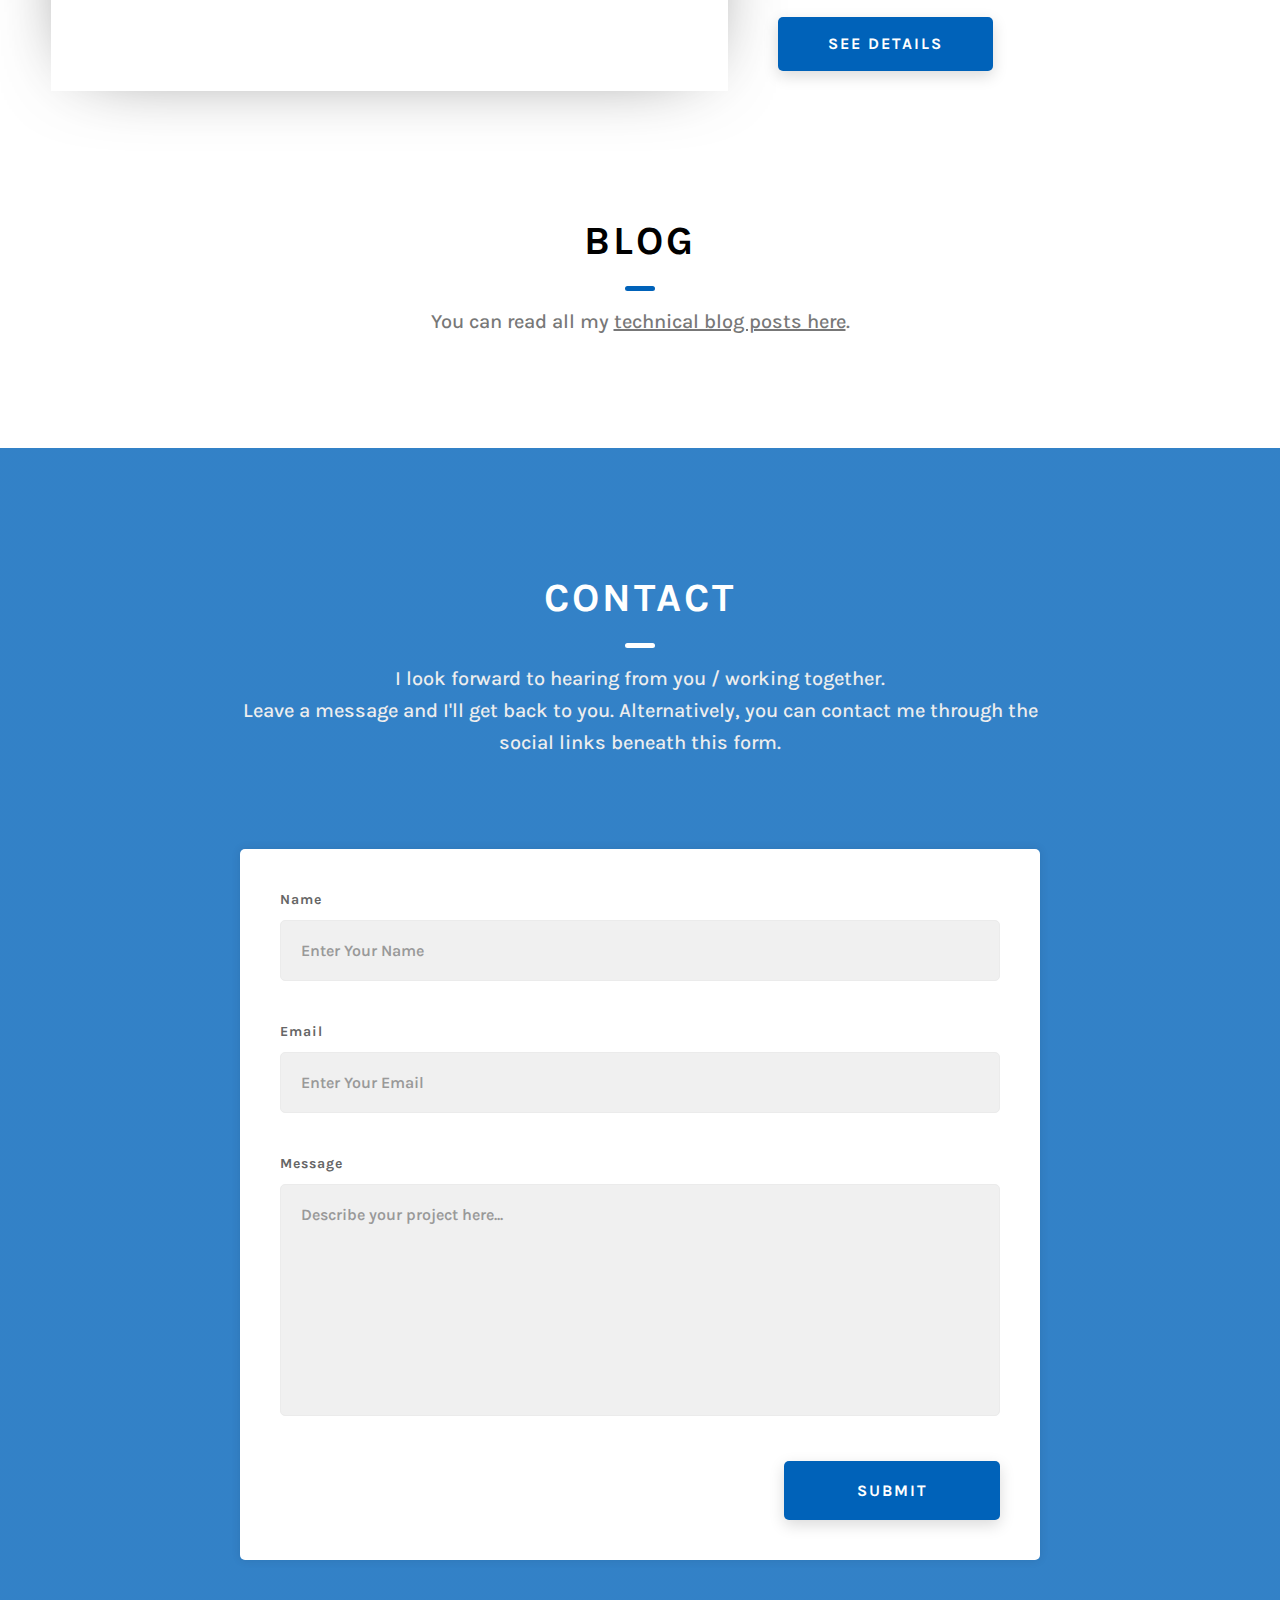
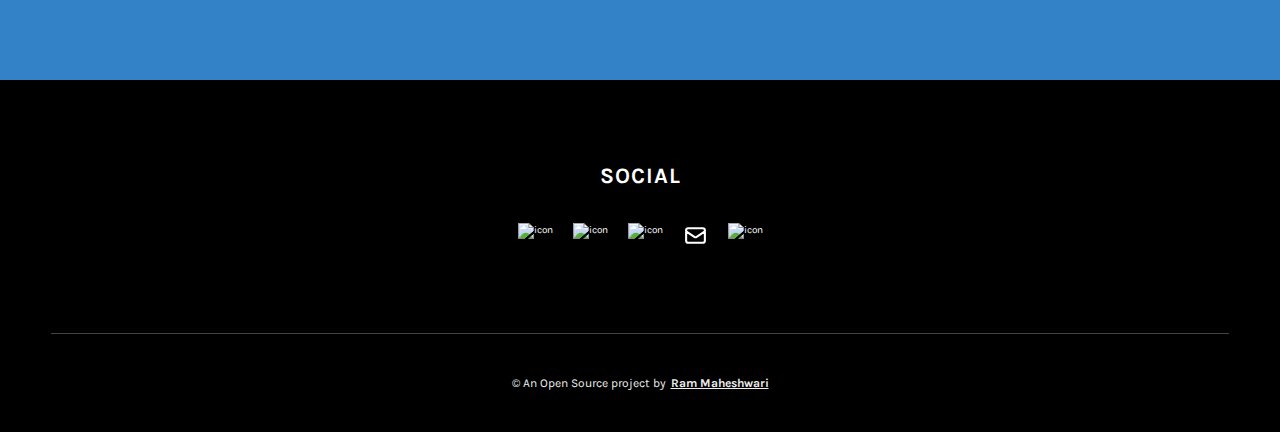
==== commit c9281a6a: "favicon & avatar pictures uploaded" ====
--- a/index.html
+++ b/index.html
@@ -9,14 +9,15 @@
     <meta name="robots" content="index" />
     <meta property="og:type" content="website" />
     <meta property="og:url" content="https://chinwike.dev" />
-    <meta property="og:title" content="Chinwike | Frontend Developer" />
+    <meta property="og:title" content="Chinwike Maduabuchi | Frontend Developer" />
     <meta property="og:description" content="Frontend Developer based in Abuja, Nigeria focused on building fullstack web apps and MVPs for all businesses" />
-    <meta property="og:image" content="https://chinwike.dev/assets/png/john-doe.png" />
+    <meta property="og:image" content="https://chinwike.dev/assets/jpeg/chinwike.jpg" />
 
     <link rel="stylesheet" href="css/style.css" />
-
-    <!-- TODO: add favicon -->
-    <link rel="icon" type="image/x-icon" href="/assets/favicon.ico">
+    <link rel="stylesheet" href="https://cdnjs.cloudflare.com/ajax/libs/animate.css/4.1.1/animate.min.css">
+    
+
+    <link rel="icon" type="image/x-icon" href="./assets/favicon.ico">
 
     <link rel="preconnect" href="https://fonts.googleapis.com" />
     <link rel="preconnect" href="https://fonts.gstatic.com" crossorigin />
@@ -29,9 +30,8 @@
       <div class="header__content">
         <div class="header__logo-container">
           <div class="header__logo-img-cont">
-            <!-- TODO: update avatar image -->
-            <img
-              src="./assets/png/john-doe.png"
+            <img
+              src="./assets/jpeg/chinwike.jpg"
               alt="Chinwike"
               class="header__logo-img"
             />
@@ -178,14 +178,13 @@
                 <a class="text-link" href="https://blog.logrocket.com/author/chinwikemaduabuchi/">technical articles</a> for developers.
               </p>
               <p class="about__content-details-para">
-                Throughout my self-taught journey, I've interned at companies to create landing pages for products and also built <a class="text-link" href="#projects">projects</a> of mine.
-                I'm actively searching for front-end developer roles to further my career.
+                Throughout my programming journey, I've interned at companies to create landing pages for products and built <a class="text-link" href="#projects">projects</a> of mine.
+                Although I currently freelance, I'm open to engaging front-end developer roles.
               </p>
               <p class="about__content-details-para">
                 When not behind my computer screen, 
-                <!-- TODO: add Username copied to clipboard notification -->
-                I play <a href="#!" class="text-link" onclick="navigator.clipboard.writeText('Dp°Chizzy')">Call of Duty Mobile</a>, 
-                take walks and breathe. <strong><a class="text-link" href="mailto:maduabuchichizzy@gmail.com">Say Hi! I'm active (:</a></strong>
+                I'm either playing Call of Duty, 
+                taking evening walks, playing soccer or meditating. <strong><a class="text-link" href="mailto:maduabuchichizzy@gmail.com">Say Hi! I'm active (:</a></strong>
               </p>
             </div>
             <a href="./#contact" class="btn btn--med btn--theme dynamicBgClr"
@@ -195,14 +194,13 @@
           <div class="about__content-skills">
             <h3 class="about__content-title">My Skills</h3>
             <div class="skills">
-              <div class="skills__skill">HTML</div>
-              <div class="skills__skill">CSS/SASS</div>
               <div class="skills__skill">JavaScript</div>
               <div class="skills__skill">React/Next</div>
               <div class="skills__skill">Git</div>
               <div class="skills__skill">Headless CMS</div>
               <div class="skills__skill">Node.js</div>
-              <div class="skills__skill">Google ADS</div>
+              <div class="skills__skill">SEO</div>
+              <div class="skills__skill">Stripe & PayPal payments</div>
             </div>
           </div>
         </div>
@@ -268,7 +266,7 @@
             <div class="projects__row-content">
               <h3 class="projects__row-content-title">DiarySessions Blog</h3>
               <p class="projects__row-content-desc">
-                A place to offload your thoughts. This is a blog app I built with React.js & Firebase — it's also the first project I built without directly following a tutorial lol. Make your first post!
+                A place to offload your thoughts. This is a blogging app built with React & Firebase. Make your first post!
               </p>
               <a
                 href="./project-3.html"
@@ -324,13 +322,13 @@
               />
             </div>
             <div class="contact__form-field">
-              <label class="contact__form-label" for="message">Message</label>
+              <label class="contact__form-label" aria-label="Your project's description" for="message">Message</label>
               <textarea
                 required
                 cols="30"
                 rows="10"
                 class="contact__form-input"
-                placeholder="Enter Your Message"
+                placeholder="Describe your project here..."
                 name="message"
                 id="message"
               ></textarea>
--- a/css/style.css
+++ b/css/style.css
@@ -64,6 +64,21 @@
 
 .project-image {
   box-shadow: -1px -1px 80px -34px rgba(0, 0, 0, 0.75); }
+
+.notify {
+  position: fixed;
+  left: 50%;
+  bottom: 10px;
+  transform: translate(-50%, -50%);
+  margin: 0 auto;
+  font-size: 1.5rem;
+  padding: 1rem 1.5rem;
+  background: #eee;
+  border-left: 5px solid #eee;
+  border-radius: 5px;
+  text-align: center; }
+  .notify-success {
+    border-left: 5px solid #17f146; }
 
 .heading-primary {
   font-size: 6rem;
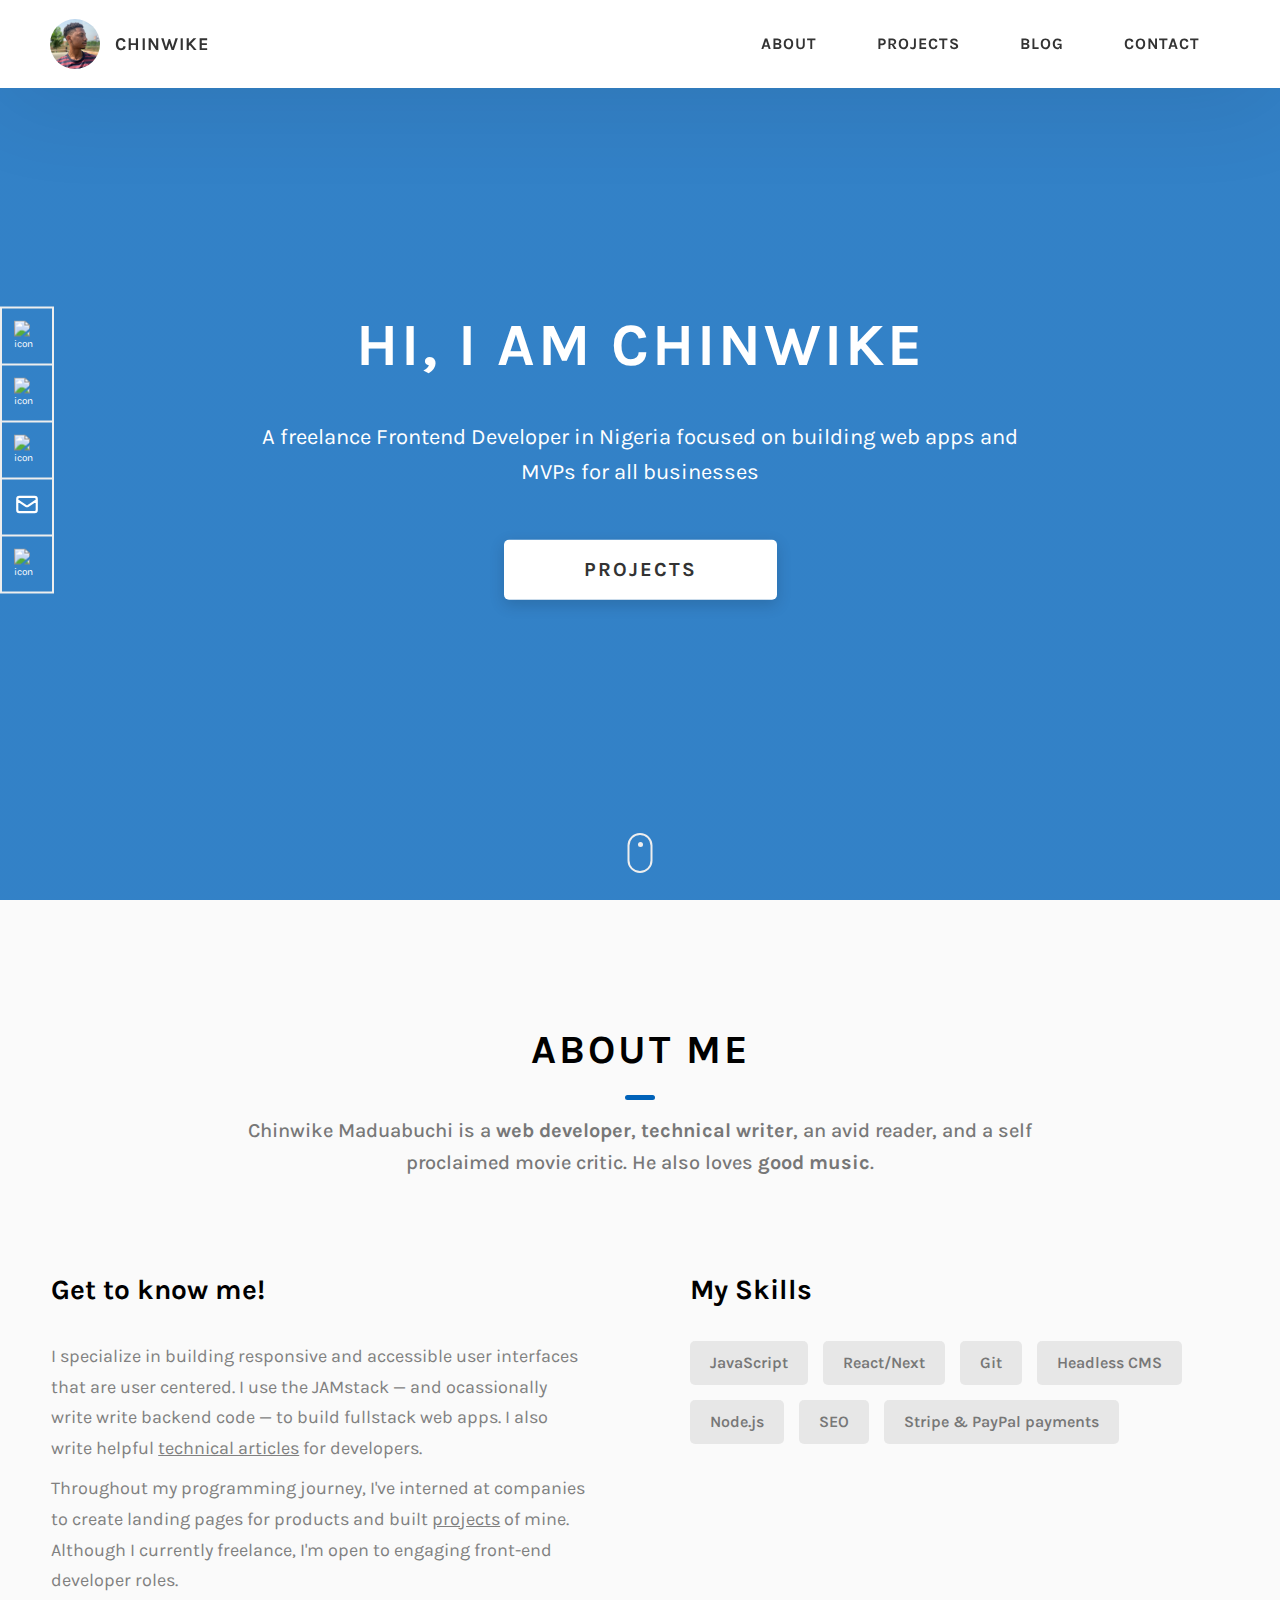
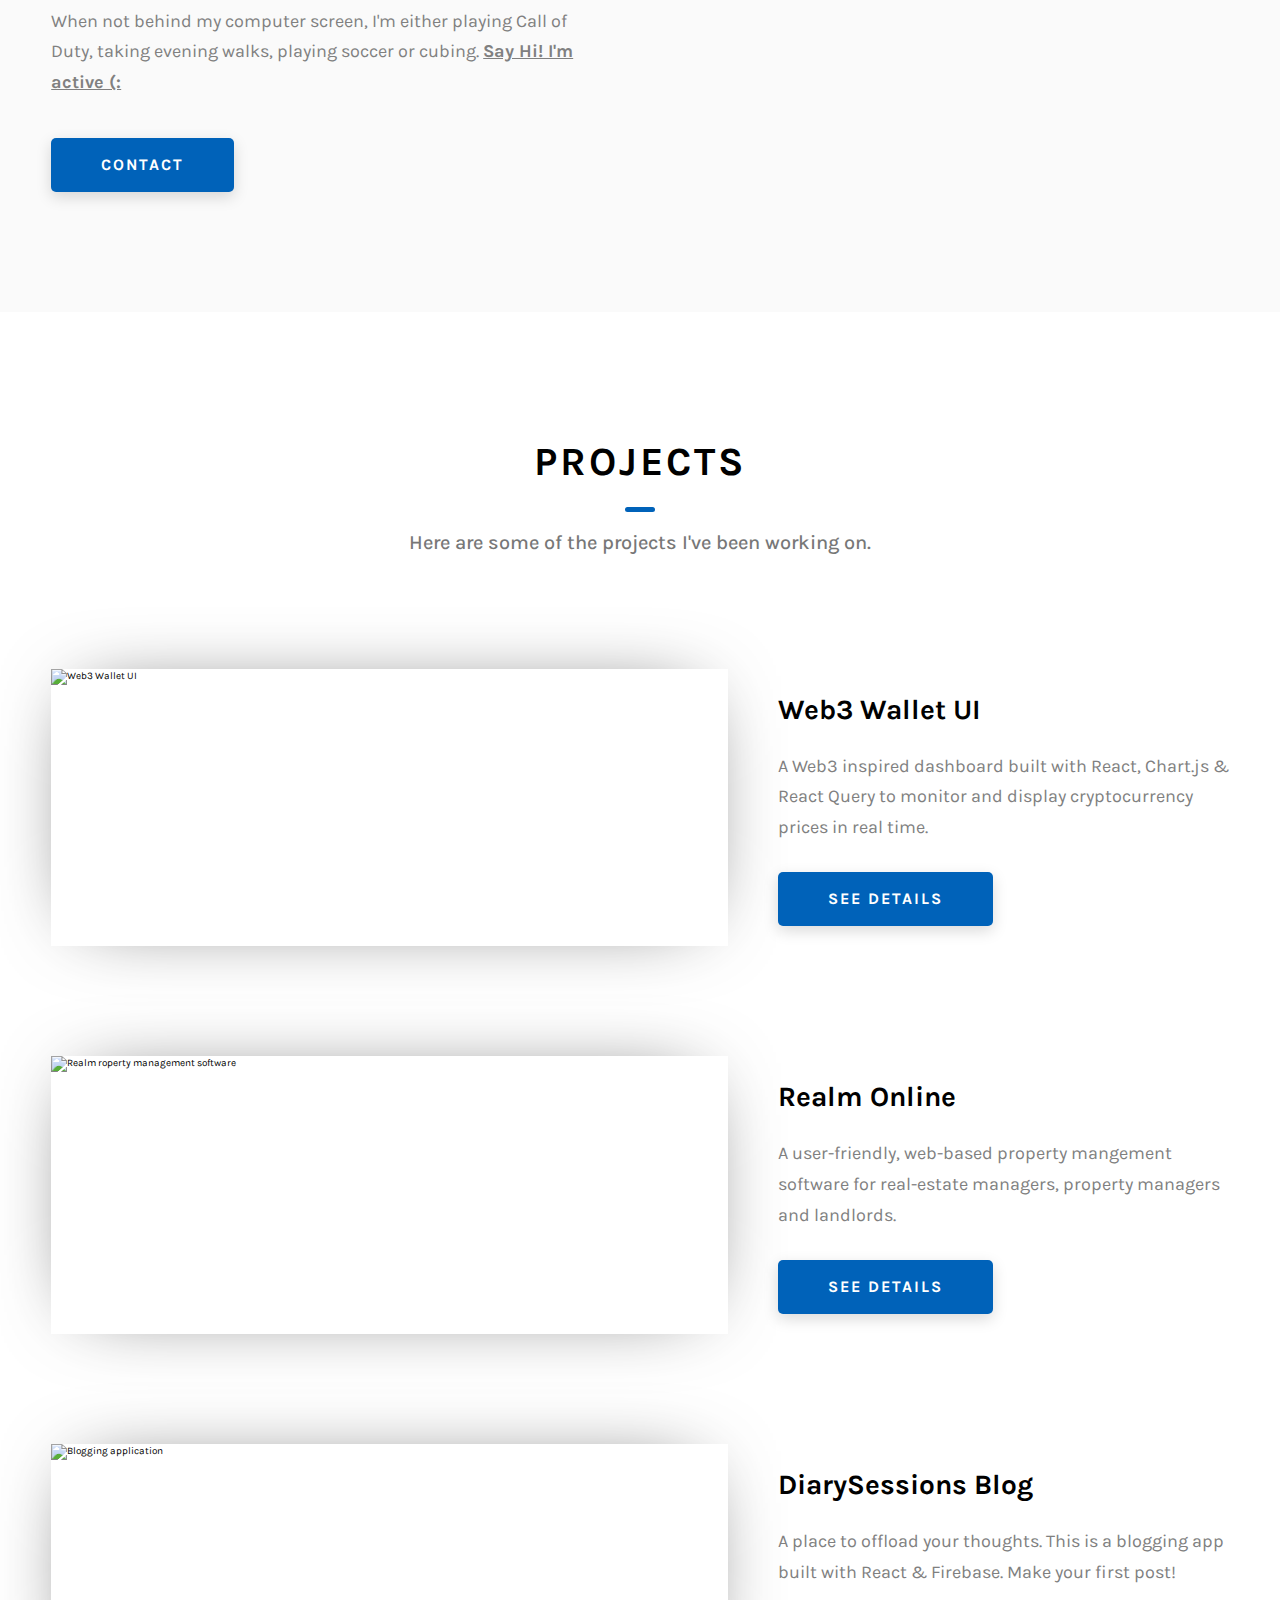
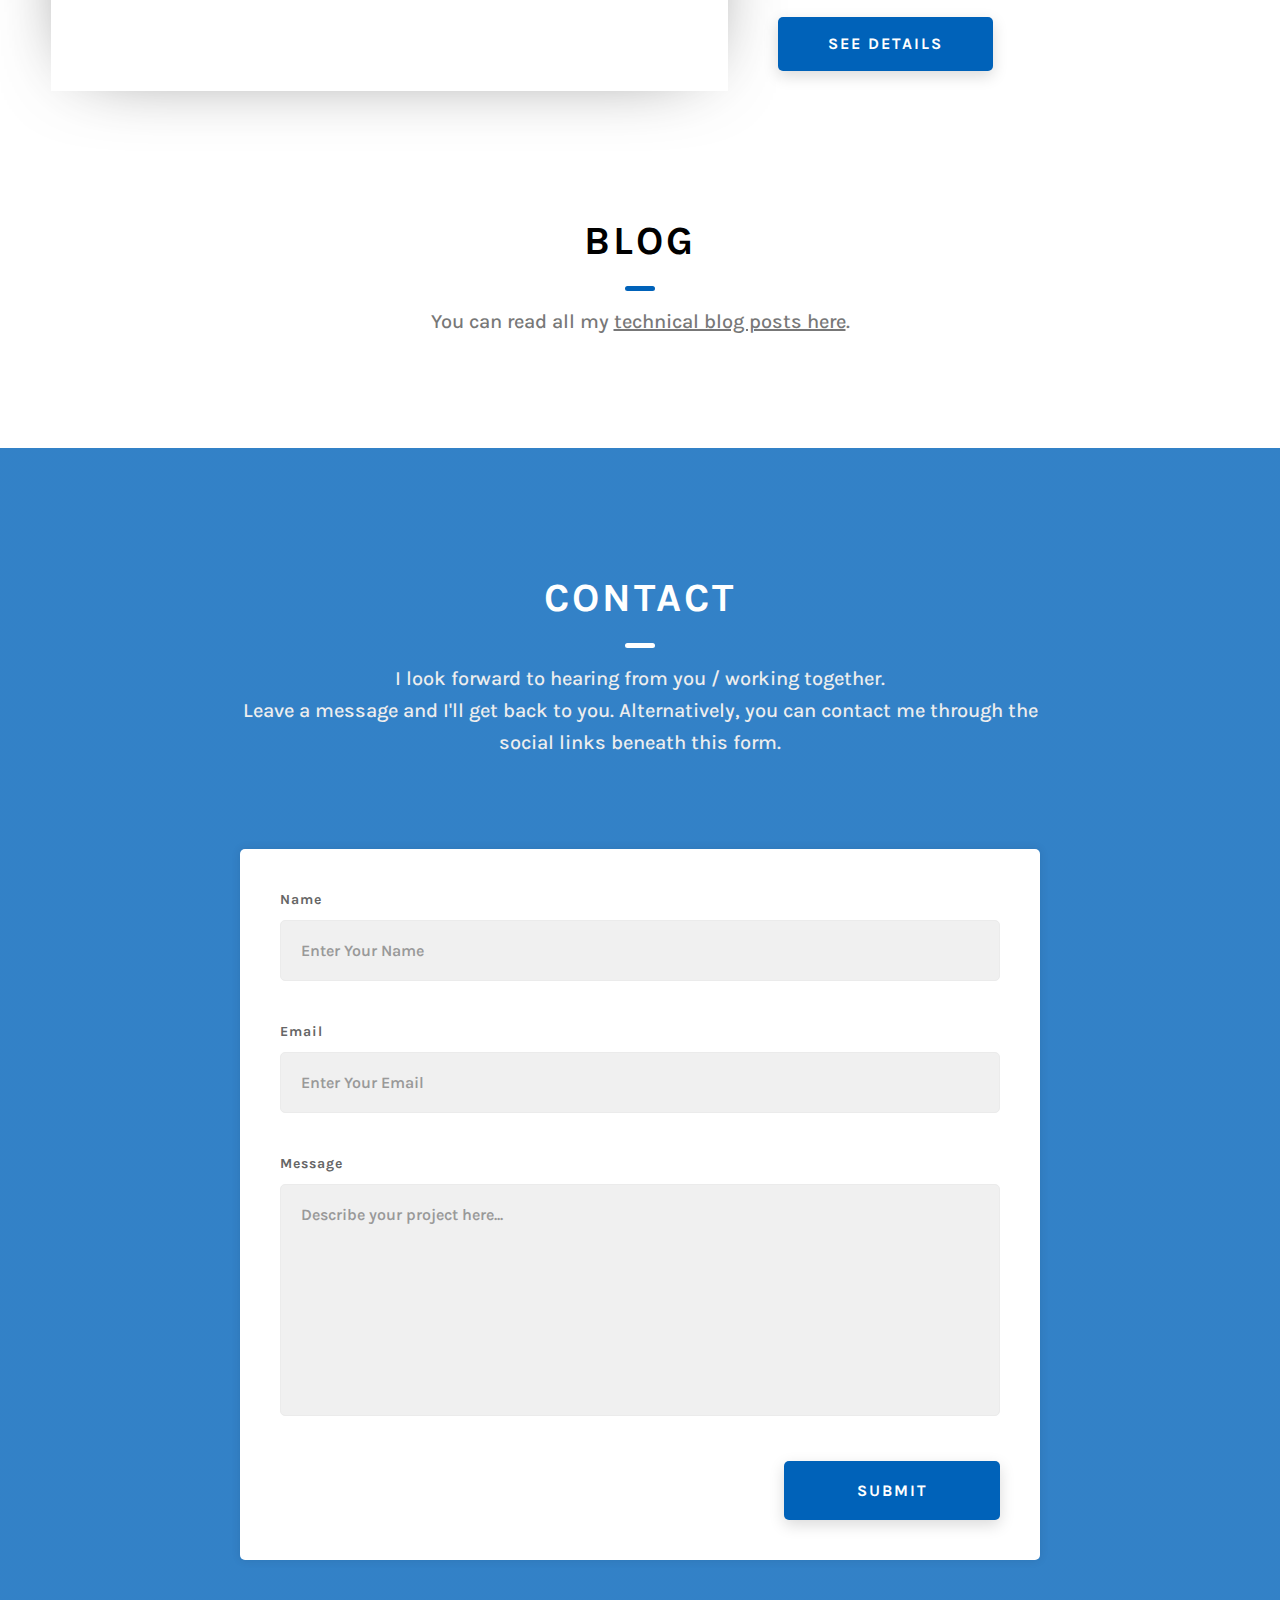
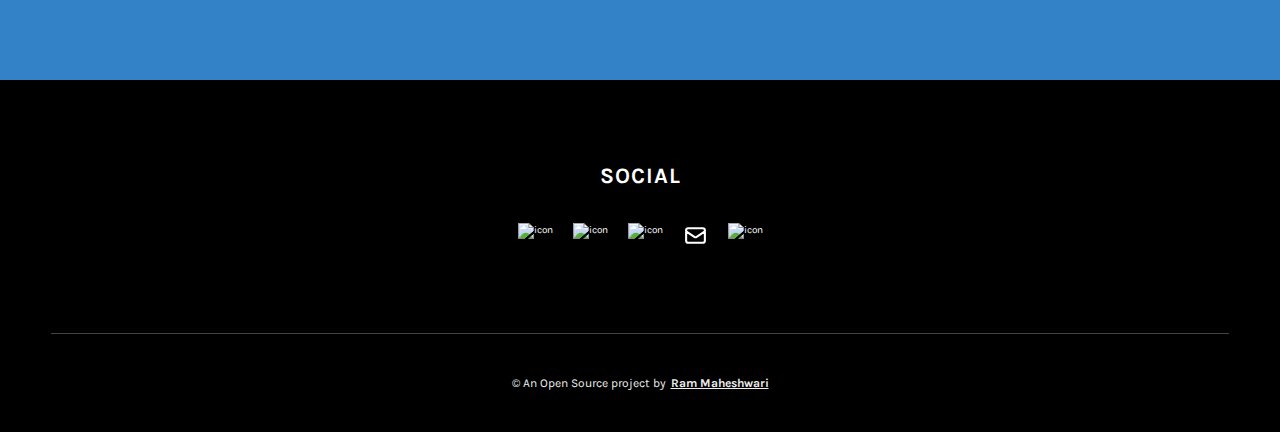
==== commit ed5adbe6: "ng flag removed" ====
--- a/index.html
+++ b/index.html
@@ -98,7 +98,7 @@
         <h1 class="heading-primary">Hi, I am Chinwike</h1>
         <div class="home-hero__info">
           <p class="text-primary">
-            A freelance Frontend Developer in Nigeria 🇳🇬 focused on building web apps and MVPs for all businesses
+            A freelance Frontend Developer in Nigeria focused on building web apps and MVPs for all businesses
           </p>
         </div>
         <div class="home-hero__cta">
@@ -184,7 +184,7 @@
               <p class="about__content-details-para">
                 When not behind my computer screen, 
                 I'm either playing Call of Duty, 
-                taking evening walks, playing soccer or meditating. <strong><a class="text-link" href="mailto:maduabuchichizzy@gmail.com">Say Hi! I'm active (:</a></strong>
+                taking evening walks, playing soccer or cubing. <strong><a class="text-link" href="mailto:maduabuchichizzy@gmail.com">Say Hi! I'm active (:</a></strong>
               </p>
             </div>
             <a href="./#contact" class="btn btn--med btn--theme dynamicBgClr"
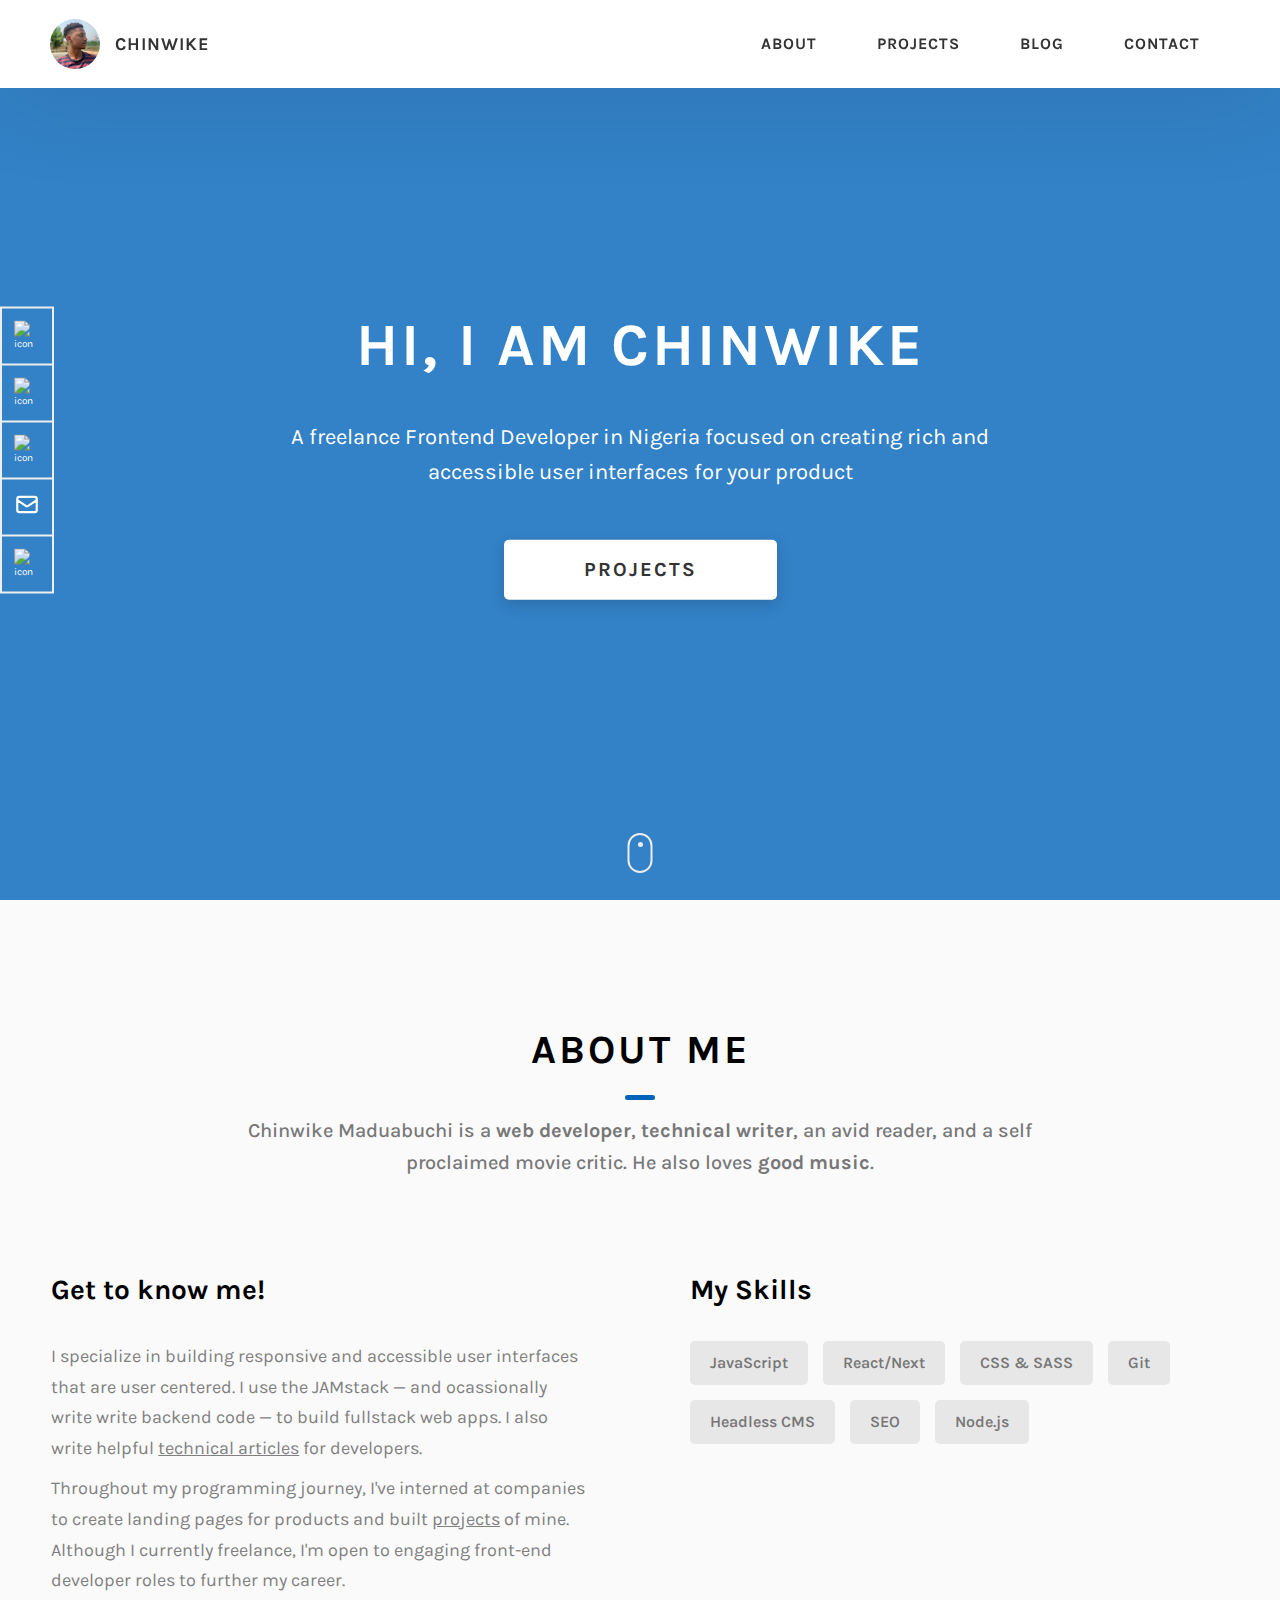
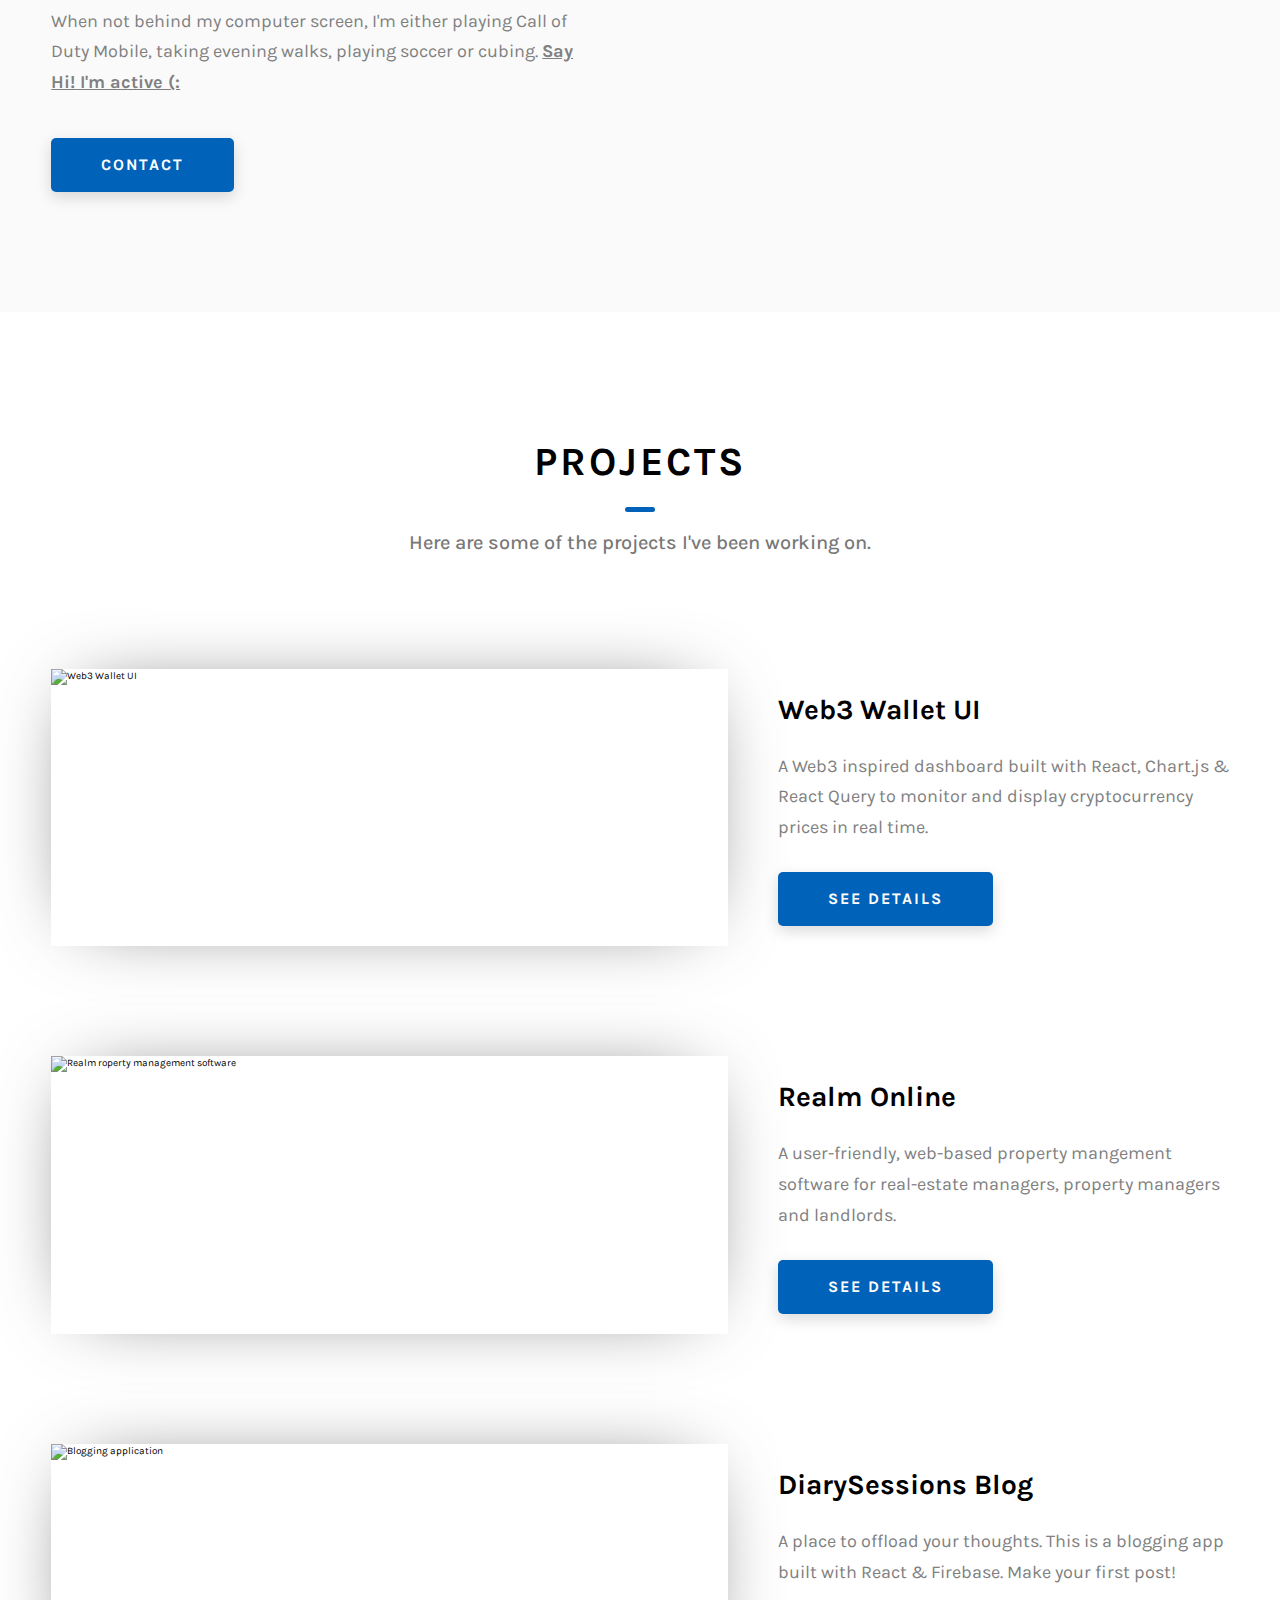
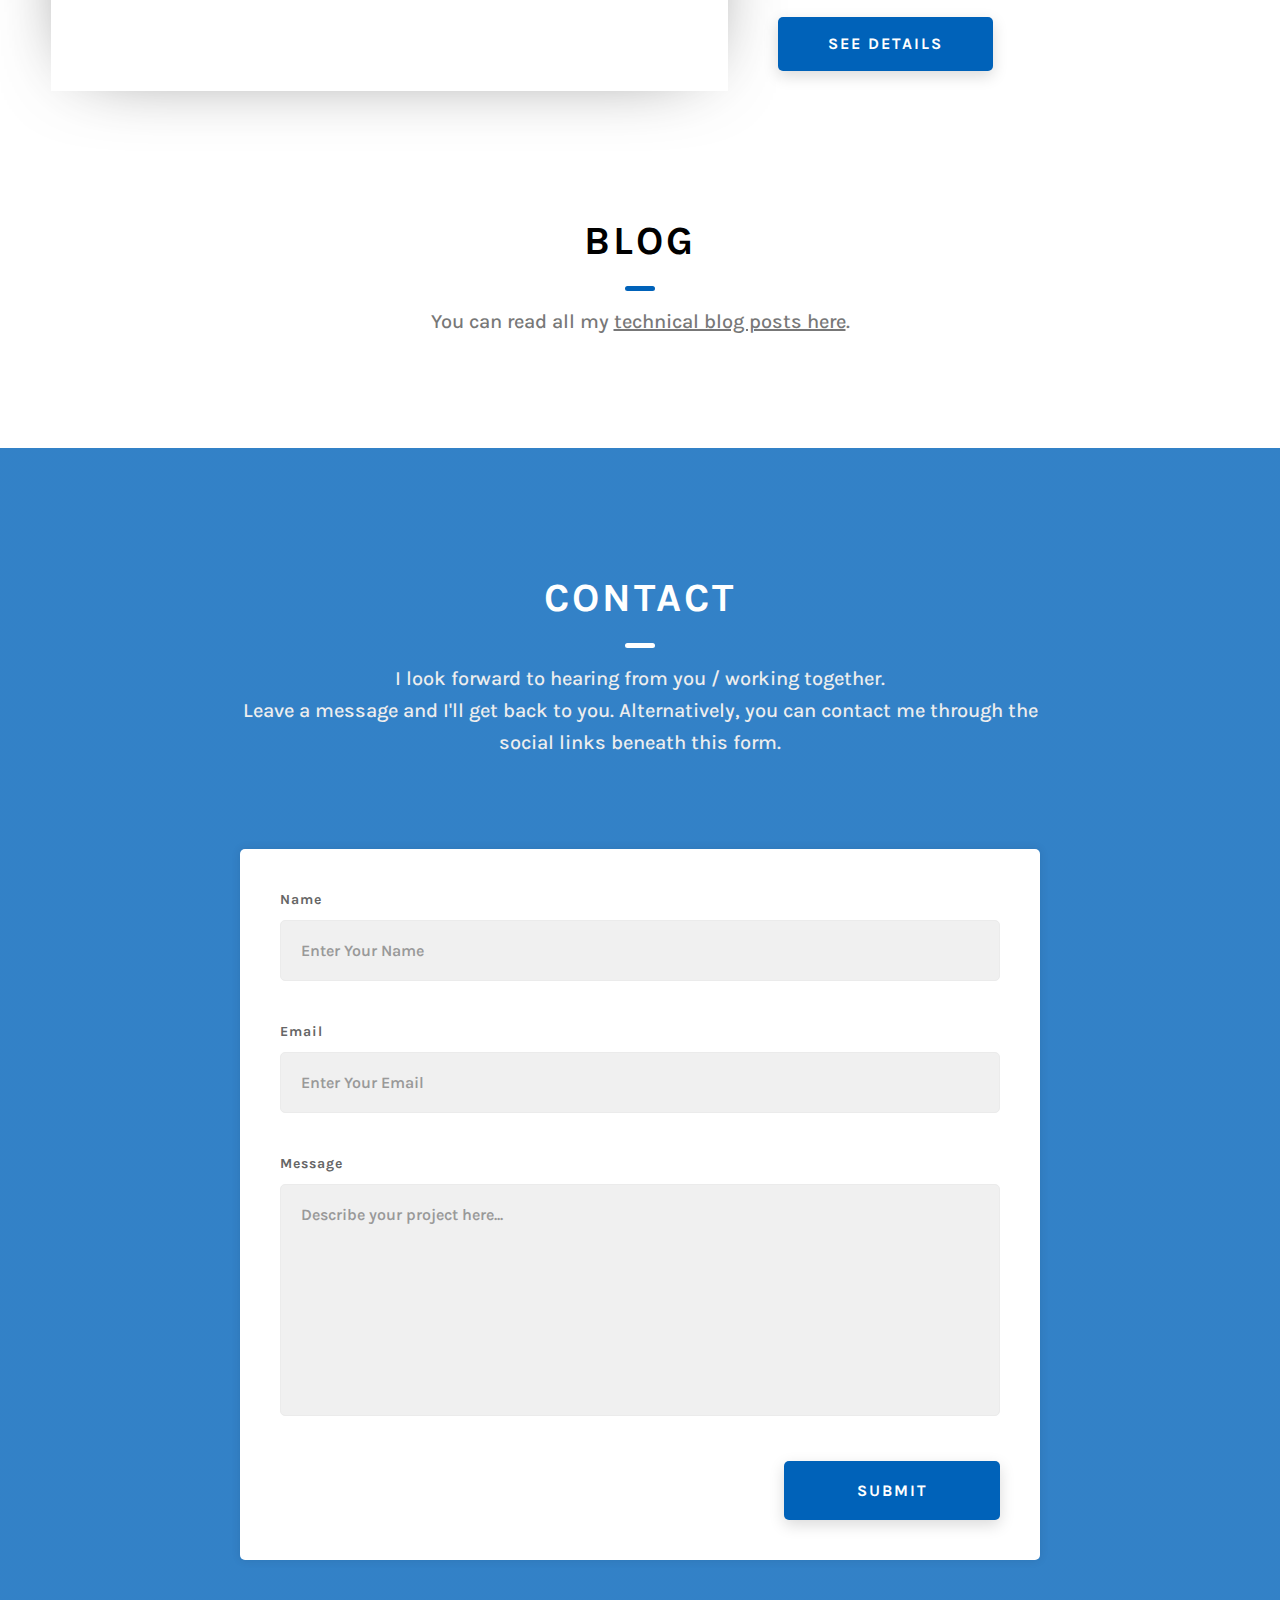
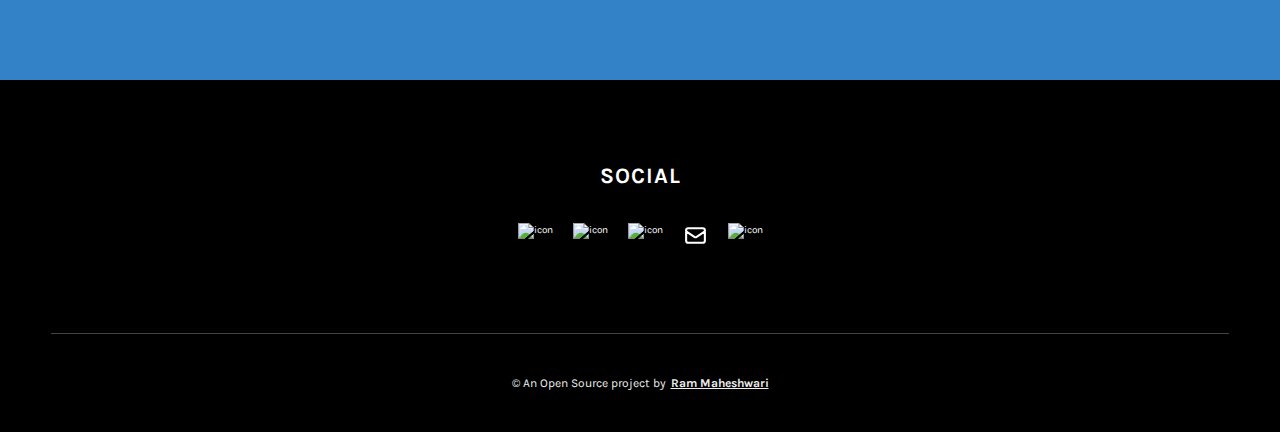
==== commit ebc6581a: "edits in tagline, about me & skills sections" ====
--- a/index.html
+++ b/index.html
@@ -98,7 +98,7 @@
         <h1 class="heading-primary">Hi, I am Chinwike</h1>
         <div class="home-hero__info">
           <p class="text-primary">
-            A freelance Frontend Developer in Nigeria focused on building web apps and MVPs for all businesses
+            A freelance Frontend Developer in Nigeria focused on creating rich and accessible user interfaces for your product
           </p>
         </div>
         <div class="home-hero__cta">
@@ -179,11 +179,11 @@
               </p>
               <p class="about__content-details-para">
                 Throughout my programming journey, I've interned at companies to create landing pages for products and built <a class="text-link" href="#projects">projects</a> of mine.
-                Although I currently freelance, I'm open to engaging front-end developer roles.
+                Although I currently freelance, I'm open to engaging front-end developer roles to further my career.
               </p>
               <p class="about__content-details-para">
                 When not behind my computer screen, 
-                I'm either playing Call of Duty, 
+                I'm either playing Call of Duty Mobile, 
                 taking evening walks, playing soccer or cubing. <strong><a class="text-link" href="mailto:maduabuchichizzy@gmail.com">Say Hi! I'm active (:</a></strong>
               </p>
             </div>
@@ -196,11 +196,11 @@
             <div class="skills">
               <div class="skills__skill">JavaScript</div>
               <div class="skills__skill">React/Next</div>
+              <div class="skills__skill">CSS & SASS</div>
               <div class="skills__skill">Git</div>
               <div class="skills__skill">Headless CMS</div>
+              <div class="skills__skill">SEO</div>
               <div class="skills__skill">Node.js</div>
-              <div class="skills__skill">SEO</div>
-              <div class="skills__skill">Stripe & PayPal payments</div>
             </div>
           </div>
         </div>
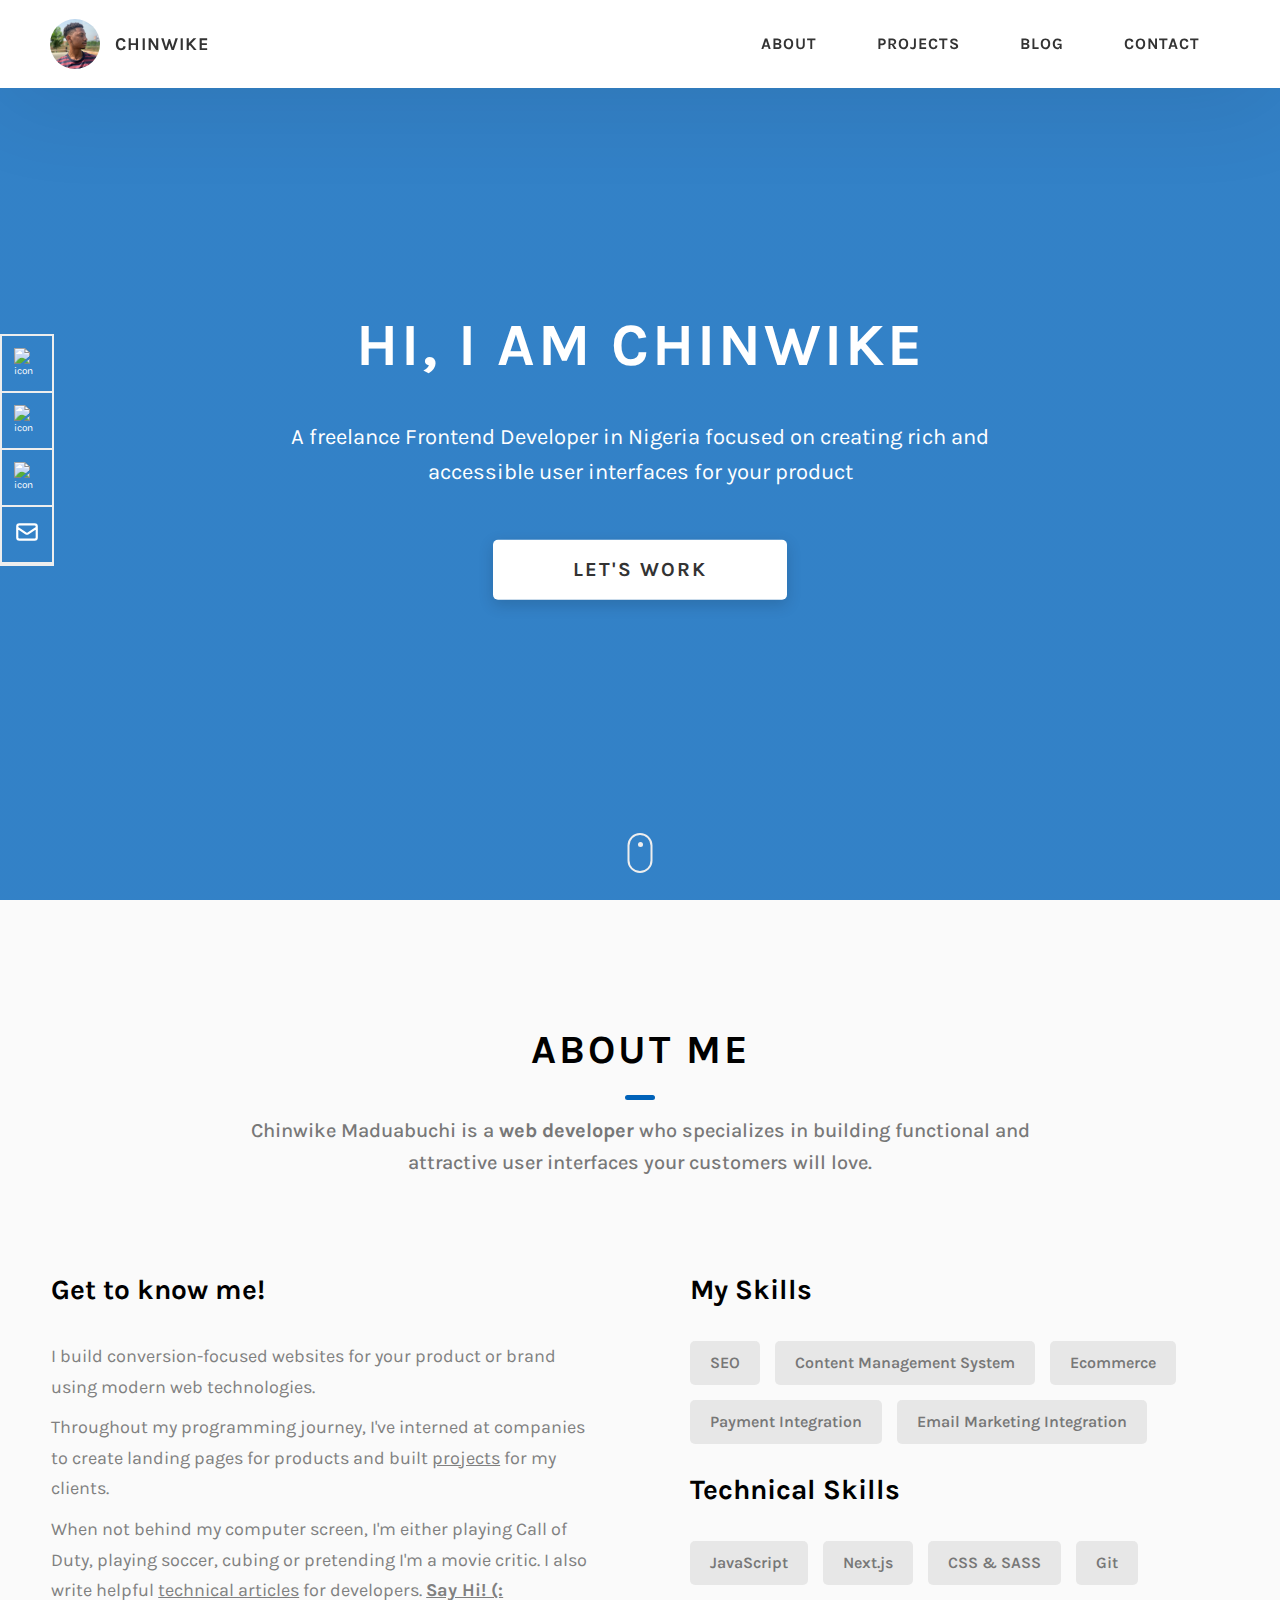
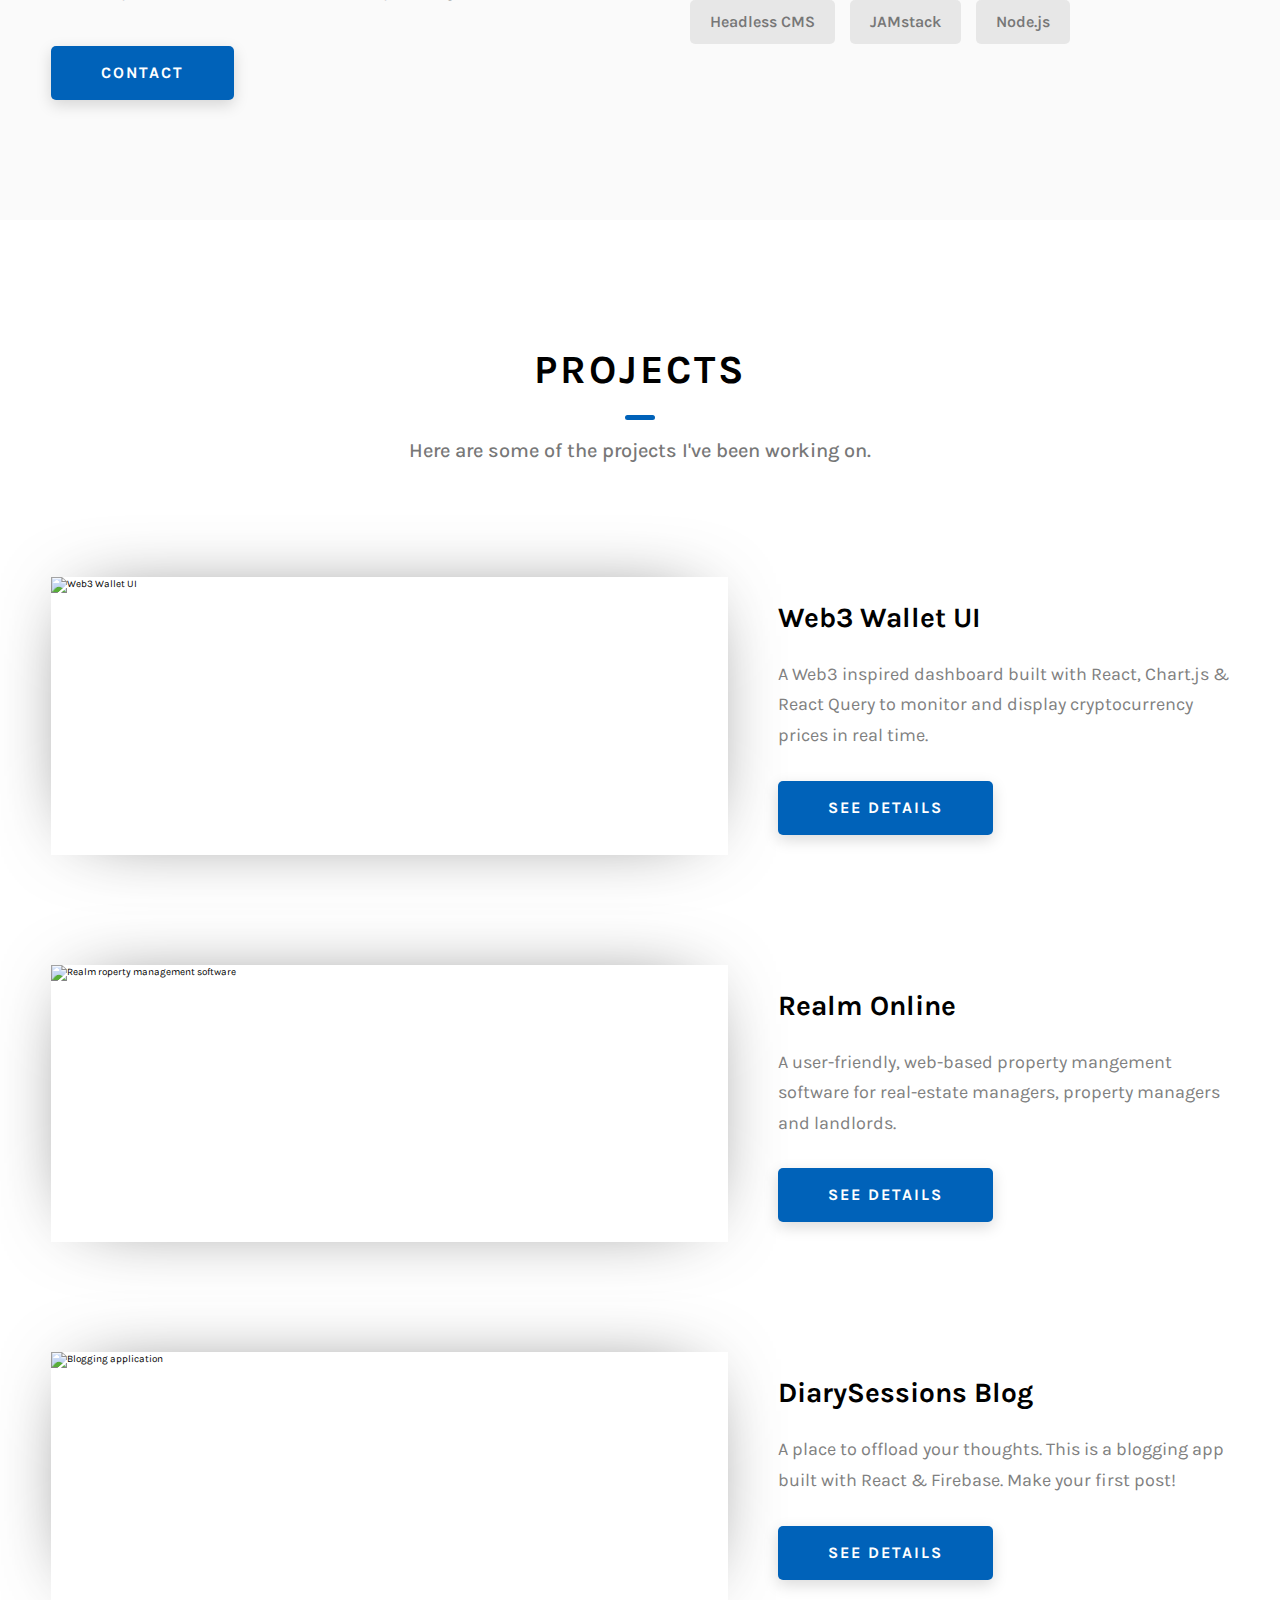
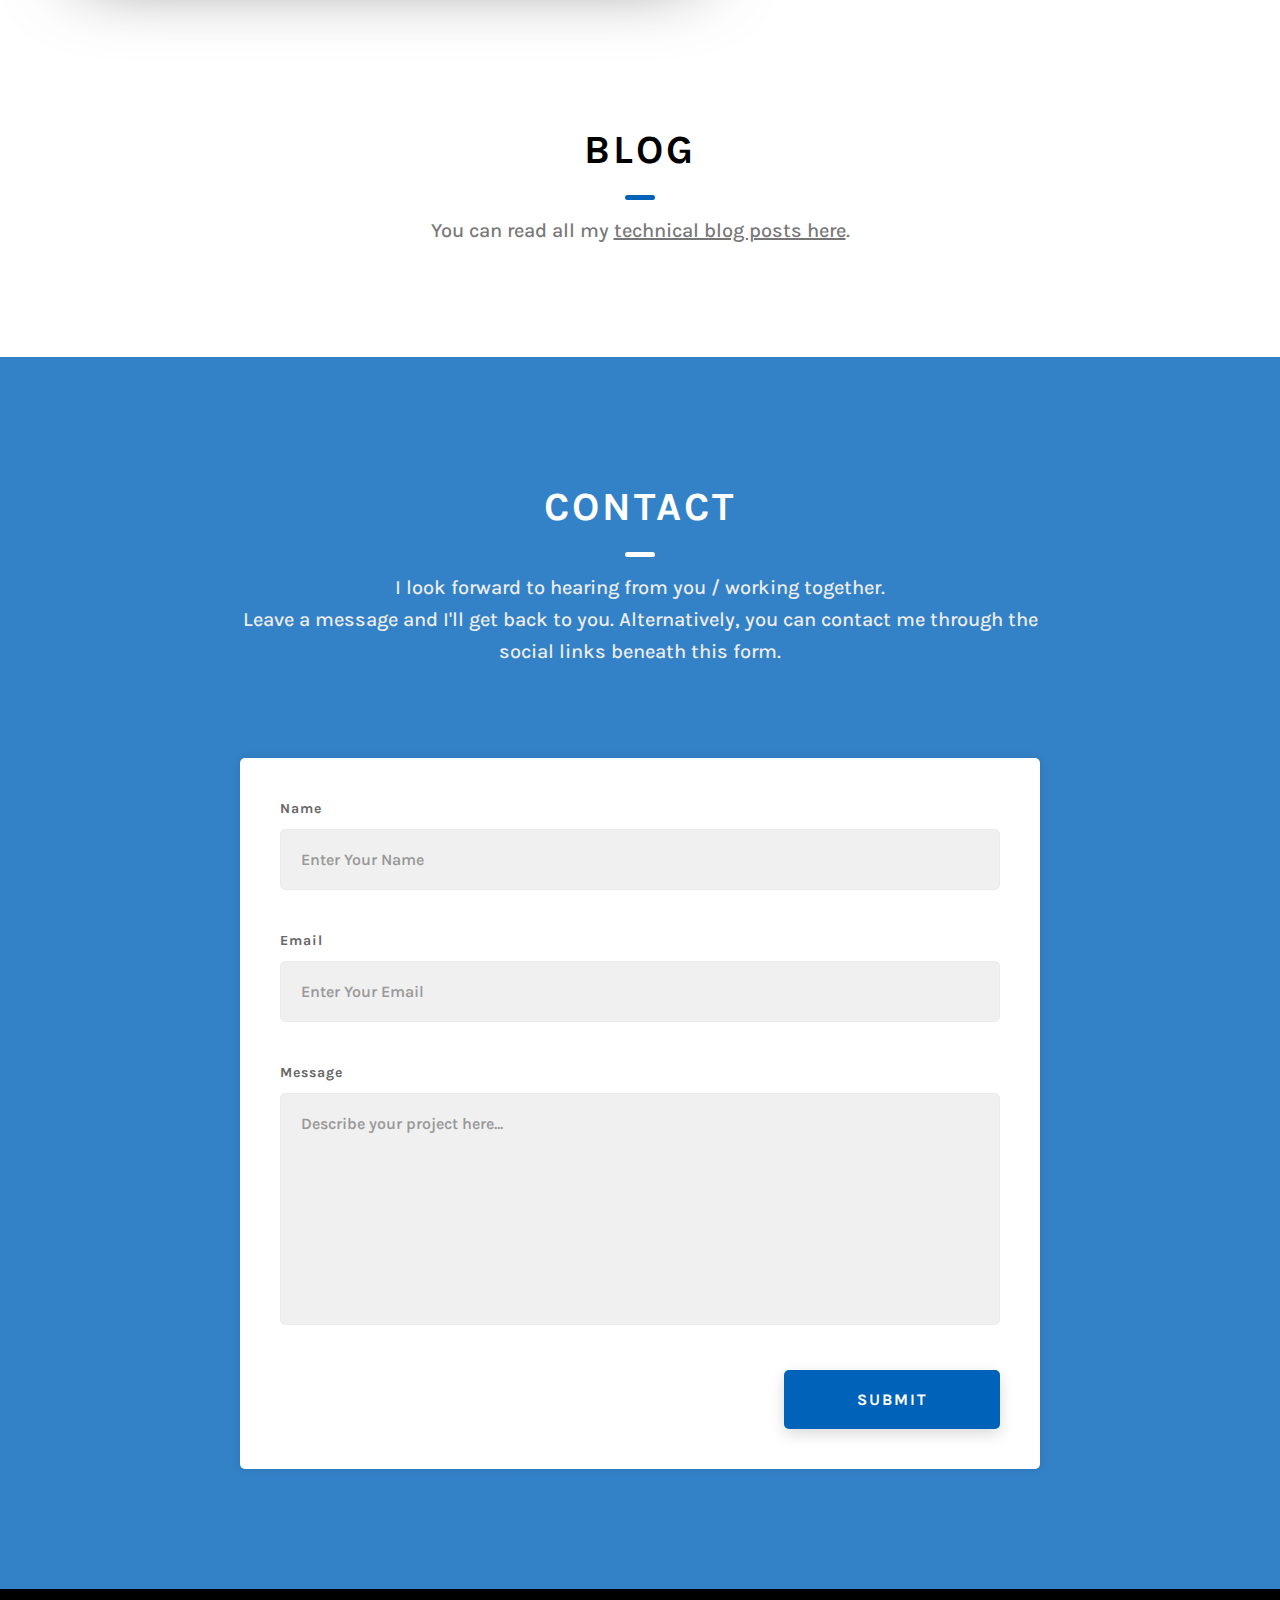
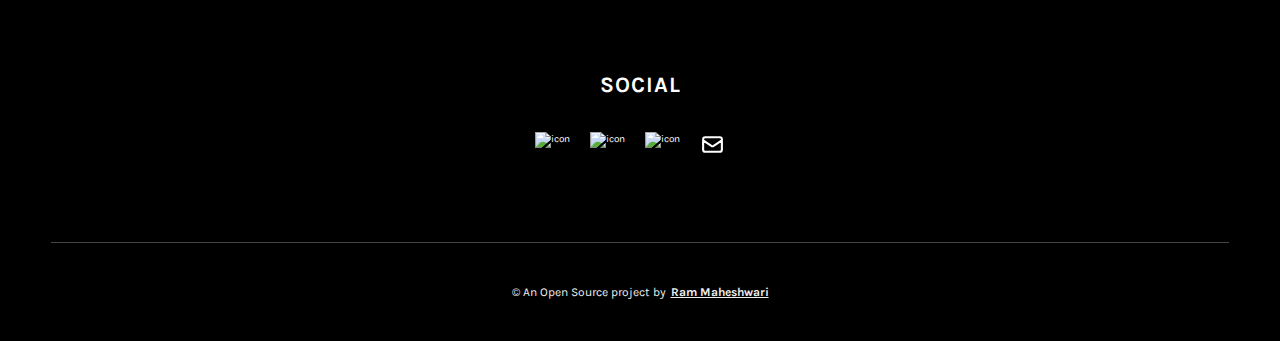
==== commit 33decf98: "feat: edit write up in index and project pages" ====
--- a/index.html
+++ b/index.html
@@ -102,7 +102,7 @@
           </p>
         </div>
         <div class="home-hero__cta">
-          <a href="./#projects" class="btn btn--bg">Projects</a>
+          <a href="./#contact" class="btn btn--bg">Let's Work</a>
         </div>
       </div>
       <div class="home-hero__socials">
@@ -141,18 +141,6 @@
             </svg>
           </a>
         </div>
-        <div class="home-hero__social">
-          <a
-            href="https://www.instagram.com/mac_chizy/"
-            class="home-hero__social-icon-link home-hero__social-icon-link--bd-none"
-          >
-            <img
-              src="./assets/png/insta-ico.png"
-              alt="icon"
-              class="home-hero__social-icon"
-            />
-          </a>
-        </div>
       </div>
       <div class="home-hero__mouse-scroll-cont">
         <div class="mouse"></div>
@@ -163,7 +151,7 @@
         <h2 class="heading heading-sec heading-sec__mb-med">
           <span class="heading-sec__main">About Me</span>
           <span class="heading-sec__sub">
-            Chinwike Maduabuchi is a <strong>web developer</strong>, <strong>technical writer</strong>, an avid reader, and a self proclaimed movie critic. He also loves <strong>good music</strong>.
+            Chinwike Maduabuchi is a <strong>web developer</strong> who specializes in building functional and attractive user interfaces your customers will love.
           </span>
         </h2>
         <div class="about__content">
@@ -171,20 +159,20 @@
             <h3 class="about__content-title">Get to know me!</h3>
             <div class="about__content-details">
               <p class="about__content-details-para">
-                I specialize in building responsive 
-                and accessible user interfaces that are user centered. I use the 
-                JAMstack — and ocassionally write write backend 
-                code — to build fullstack web apps. I also write helpful 
-                <a class="text-link" href="https://blog.logrocket.com/author/chinwikemaduabuchi/">technical articles</a> for developers.
+                I build conversion-focused websites for your product or brand using modern web technologies.
               </p>
               <p class="about__content-details-para">
-                Throughout my programming journey, I've interned at companies to create landing pages for products and built <a class="text-link" href="#projects">projects</a> of mine.
-                Although I currently freelance, I'm open to engaging front-end developer roles to further my career.
+                Throughout my programming journey, I've interned at companies to create landing pages for products and built <a
+                  class="text-link" href="#projects">projects</a> for my clients.
+              </p>
+              <p class="about__content-details-para">
               </p>
               <p class="about__content-details-para">
                 When not behind my computer screen, 
-                I'm either playing Call of Duty Mobile, 
-                taking evening walks, playing soccer or cubing. <strong><a class="text-link" href="mailto:maduabuchichizzy@gmail.com">Say Hi! I'm active (:</a></strong>
+                I'm either playing Call of Duty, playing soccer, cubing or pretending I'm a movie critic.
+                I also write helpful
+                <a class="text-link" href="https://blog.logrocket.com/author/chinwikemaduabuchi/">technical articles</a> for developers.
+                <strong><a class="text-link" href="mailto:maduabuchichizzy@gmail.com">Say Hi! (:</a></strong>
               </p>
             </div>
             <a href="./#contact" class="btn btn--med btn--theme dynamicBgClr"
@@ -193,13 +181,21 @@
           </div>
           <div class="about__content-skills">
             <h3 class="about__content-title">My Skills</h3>
+            <div class="skills" style="margin-bottom: 1rem">
+              <div class="skills__skill">SEO</div>
+              <div class="skills__skill">Content Management System</div>
+              <div class="skills__skill">Ecommerce</div>
+              <div class="skills__skill">Payment Integration</div>
+              <div class="skills__skill">Email Marketing Integration</div>
+            </div>
+            <h3 class="about__content-title">Technical Skills</h3>
             <div class="skills">
               <div class="skills__skill">JavaScript</div>
-              <div class="skills__skill">React/Next</div>
+              <div class="skills__skill">Next.js</div>
               <div class="skills__skill">CSS & SASS</div>
               <div class="skills__skill">Git</div>
               <div class="skills__skill">Headless CMS</div>
-              <div class="skills__skill">SEO</div>
+              <div class="skills__skill">JAMstack</div>
               <div class="skills__skill">Node.js</div>
             </div>
           </div>
@@ -321,6 +317,7 @@
                 required
               />
             </div>
+            <!-- TODO: add a select input here for 'Project Type'. Options: E-Commerce, Brochure, Landing Page, Other -->
             <div class="contact__form-field">
               <label class="contact__form-label" aria-label="Your project's description" for="message">Message</label>
               <textarea
@@ -375,13 +372,6 @@
                     d="M3 8l7.89 5.26a2 2 0 002.22 0L21 8M5 19h14a2 2 0 002-2V7a2 2 0 00-2-2H5a2 2 0 00-2 2v10a2 2 0 002 2z"></path>
                 </svg>
               </a>
-              <a target="_blank" rel="noreferrer" href="https://www.instagram.com/mac_chizy/">
-                <img
-                  class="main-footer__icon main-footer__icon--mr-none"
-                  src="./assets/png/insta-ico.png"
-                  alt="icon"
-                />
-              </a>
             </div>
           </div>
         </div>
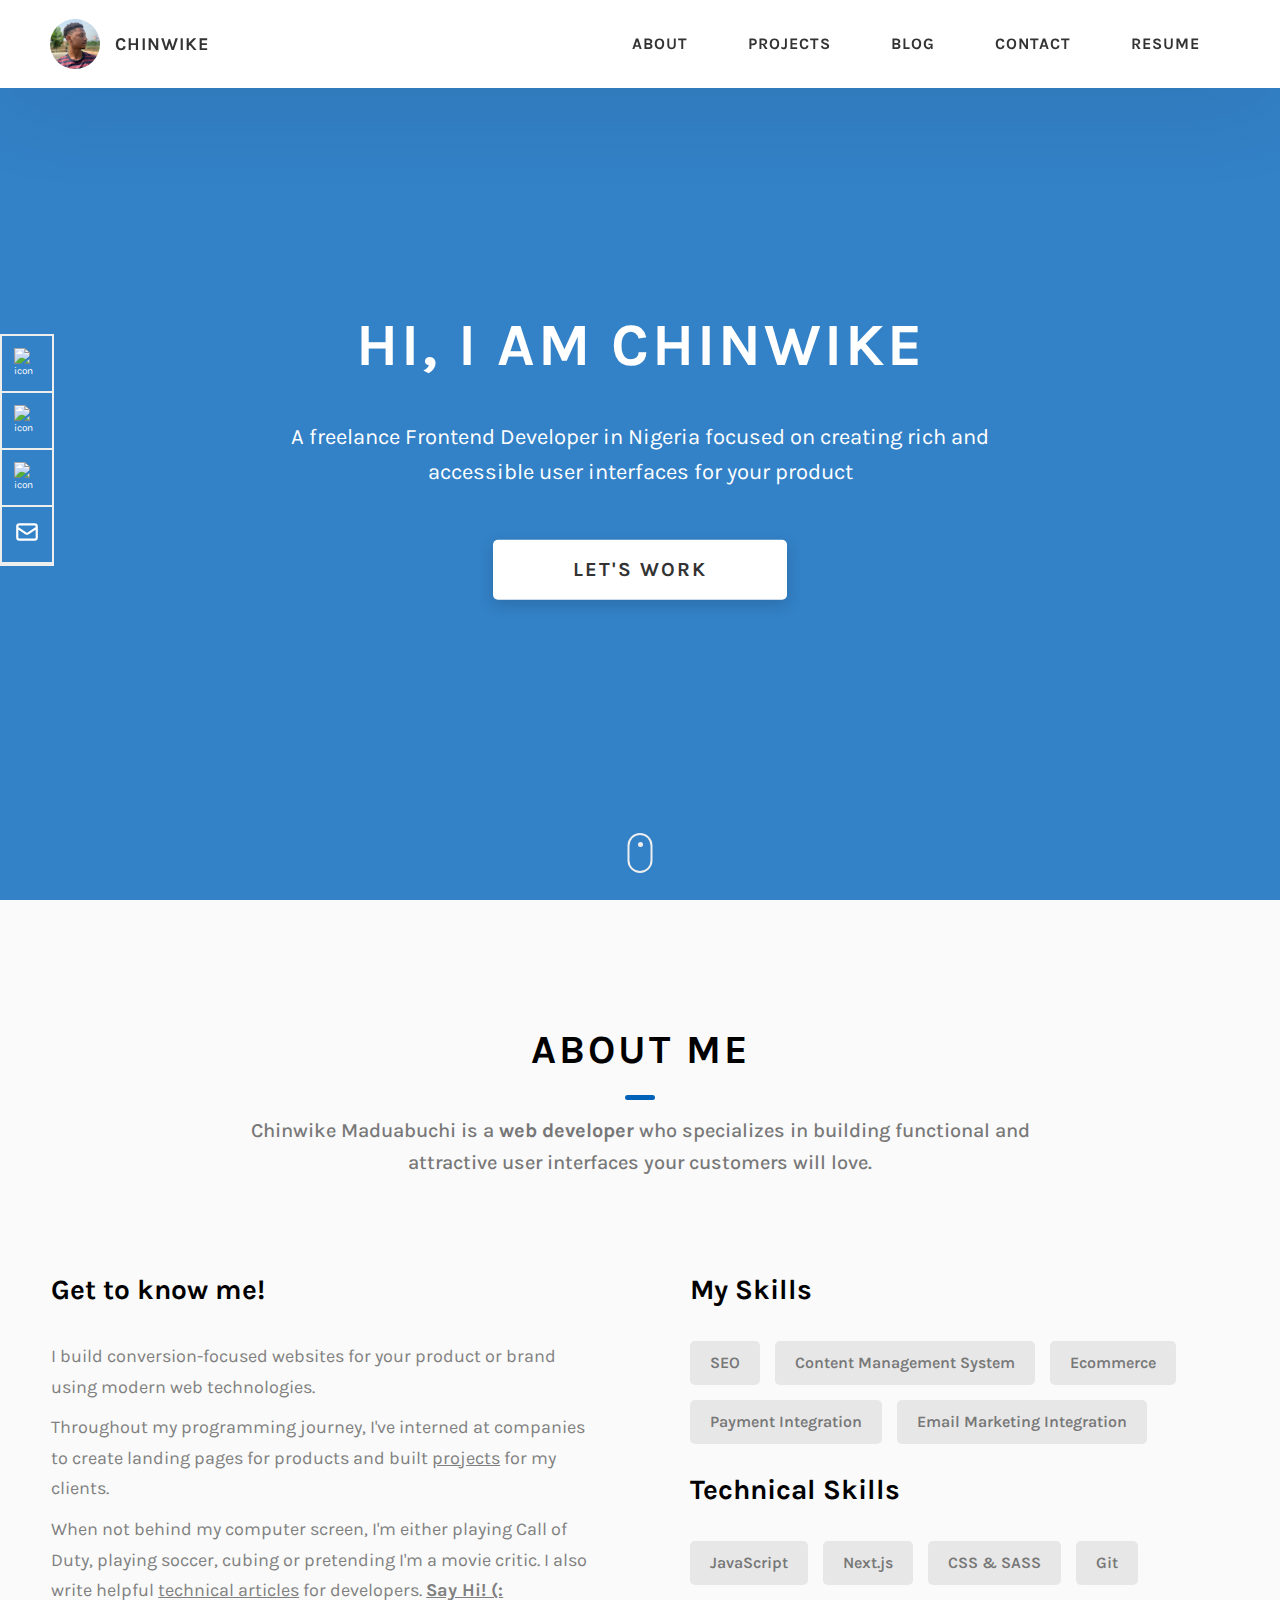
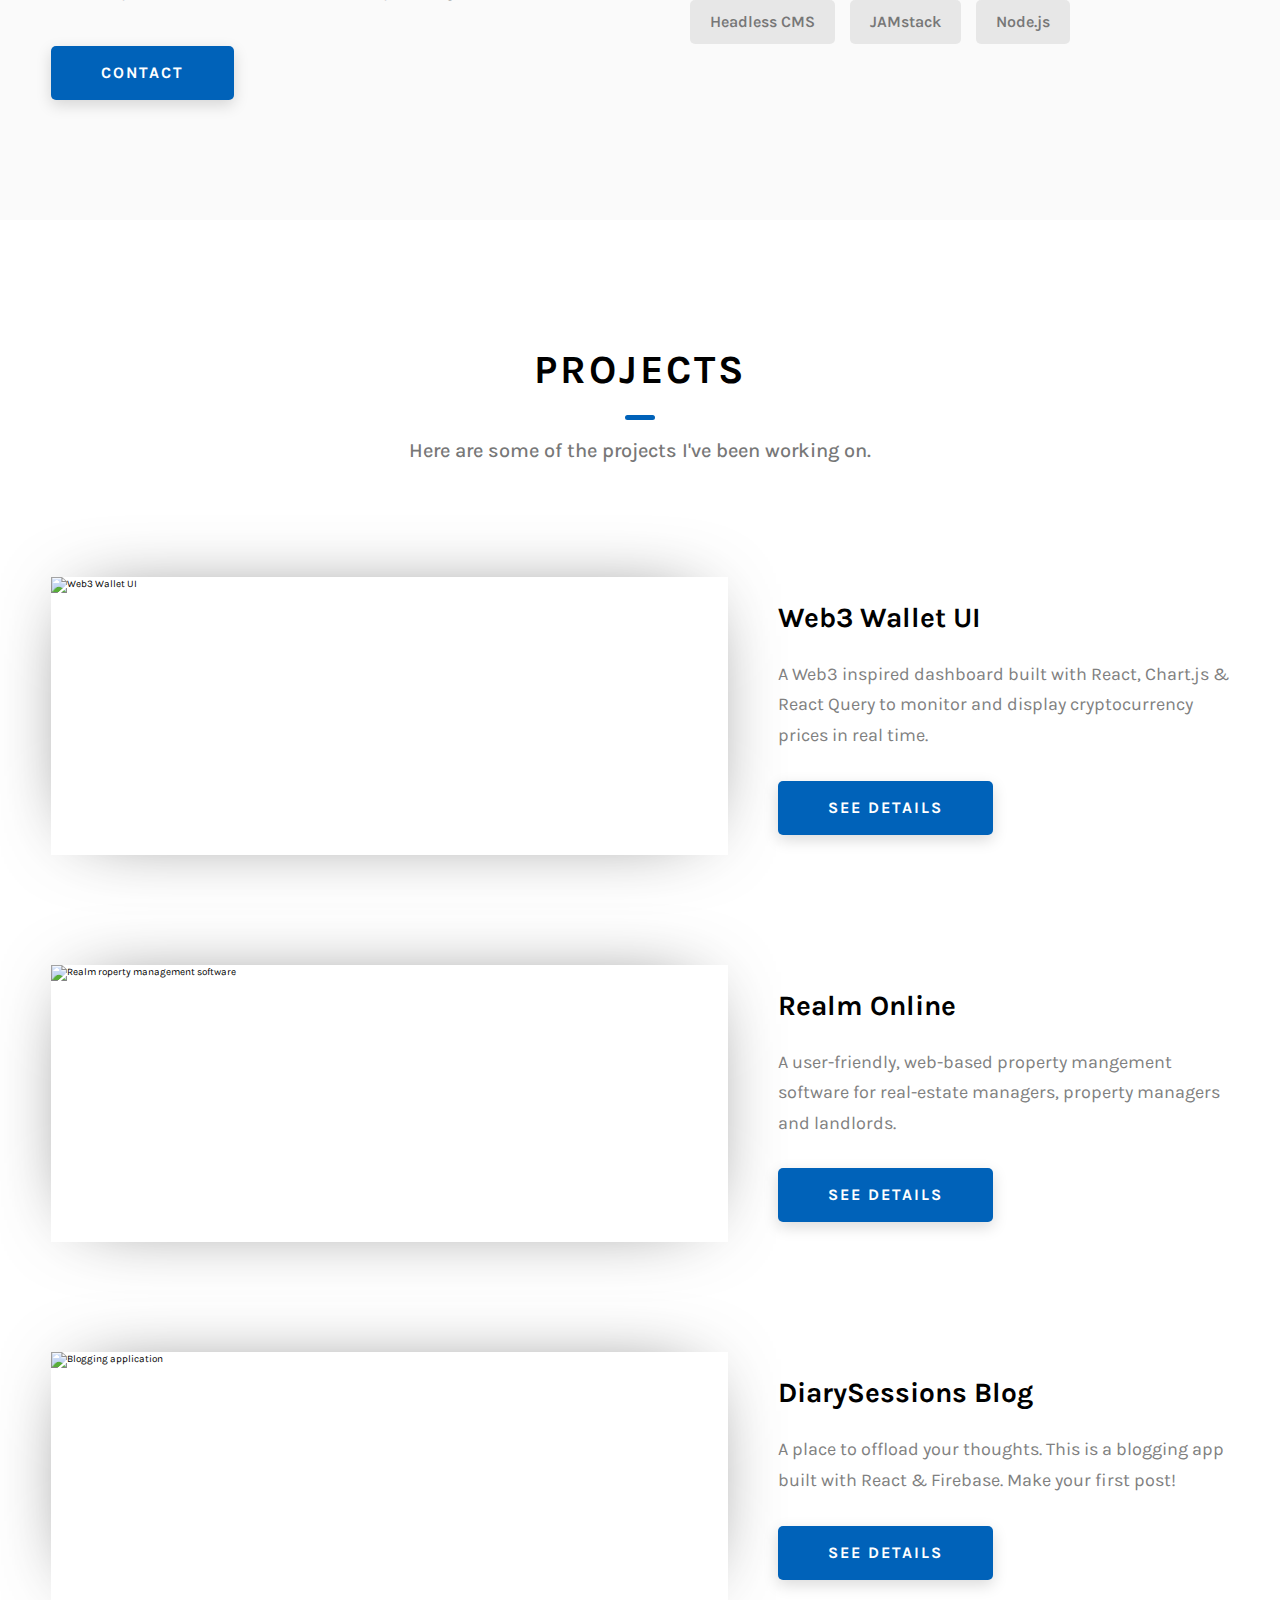
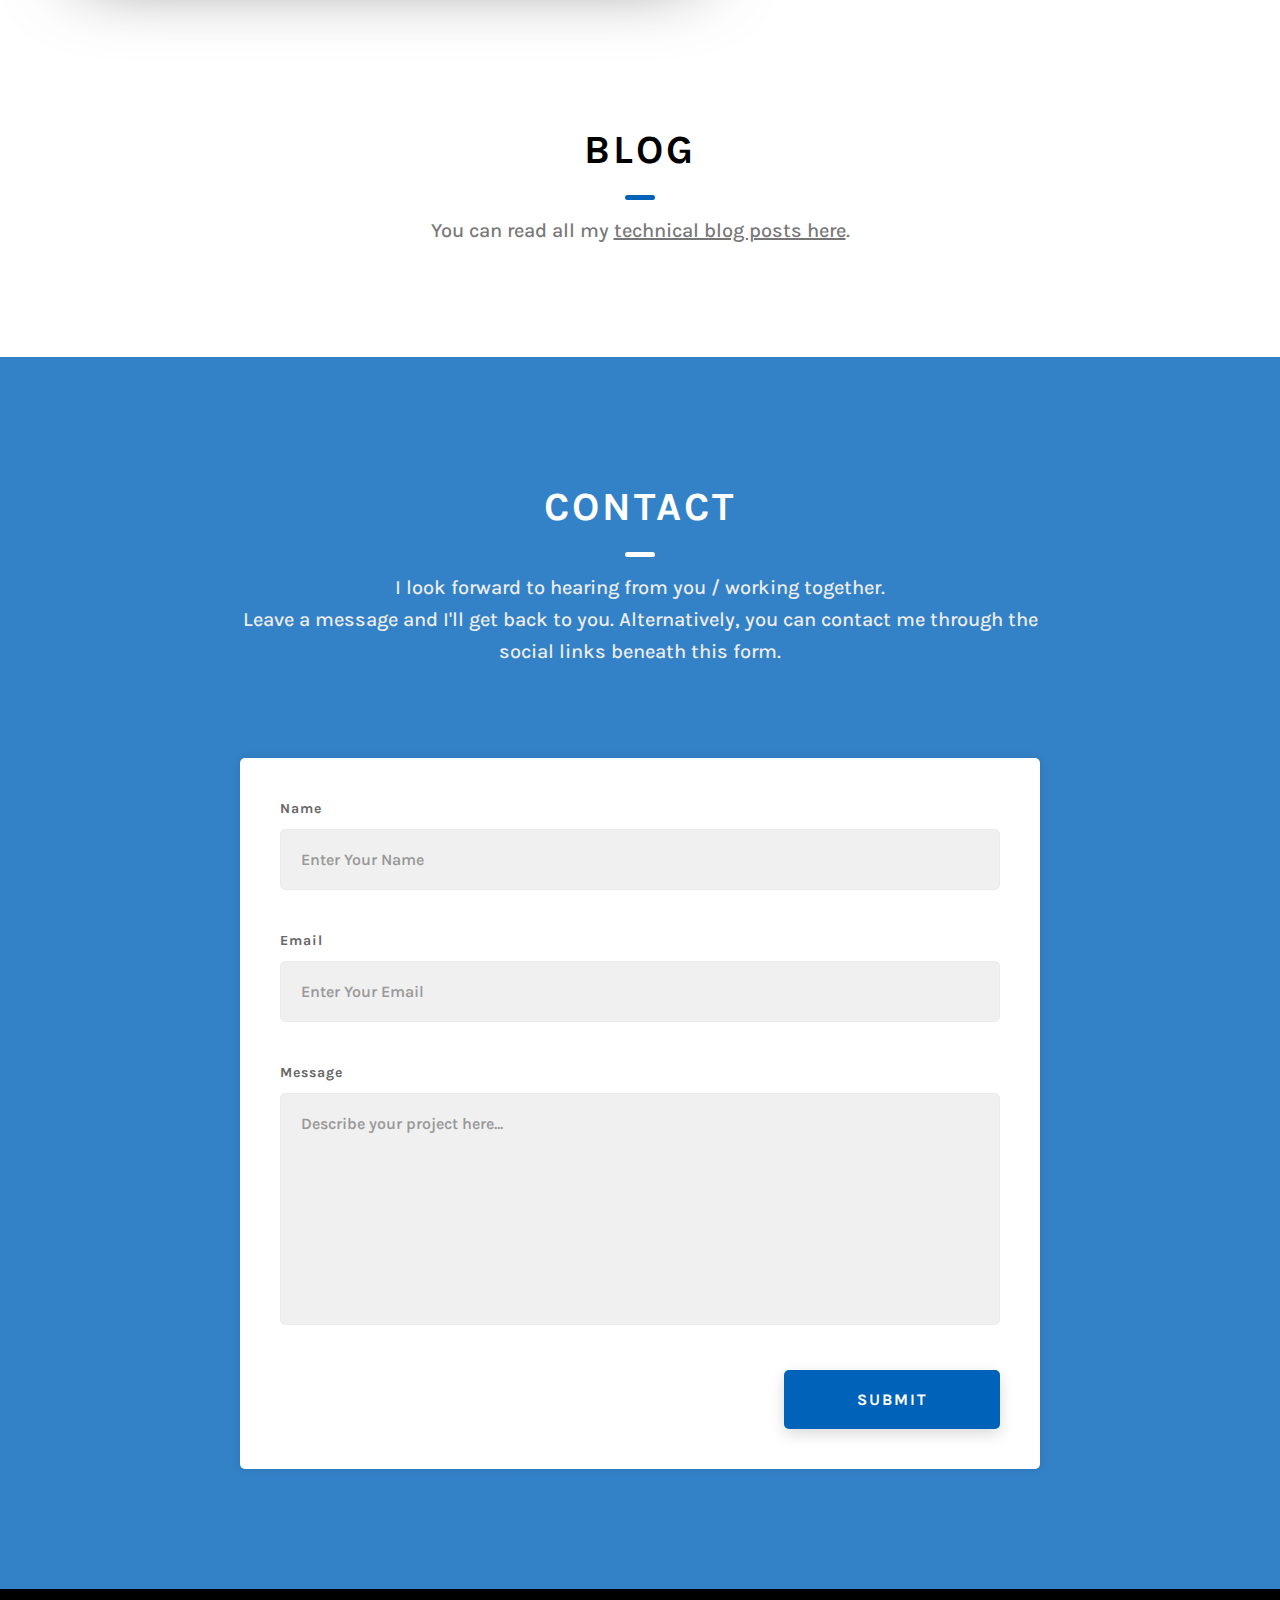
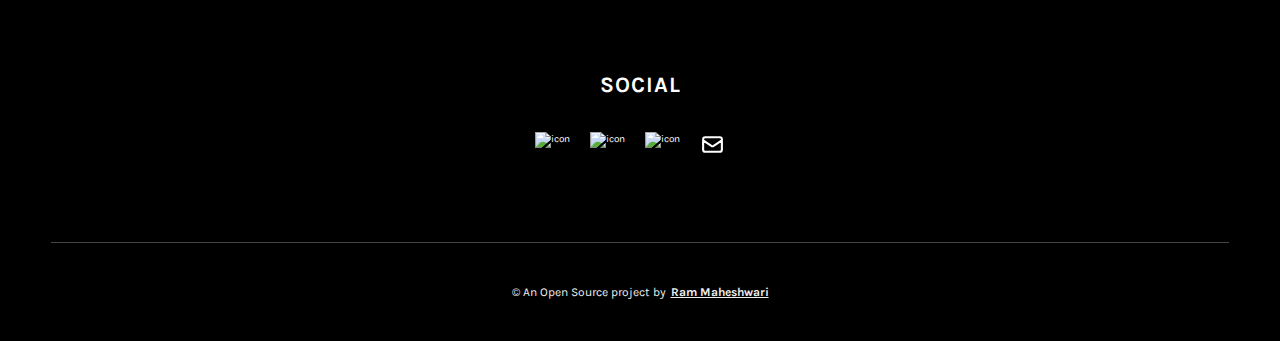
==== commit 54e8f109: "add resume link" ====
--- a/index.html
+++ b/index.html
@@ -5,25 +5,42 @@
     <meta name="viewport" content="width=device-width, initial-scale=1.0" />
     <meta http-equiv="X-UA-Compatible" content="ie=edge" />
     <title>Chinwike | Frontend Developer</title>
-    <meta name="description" content="Frontend Developer based in Abuja, Nigeria focused on building fullstack web apps and MVPs for all businesses" />
+    <meta
+      name="description"
+      content="Frontend Developer based in Abuja, Nigeria focused on building fullstack web apps and MVPs for all businesses"
+    />
     <meta name="robots" content="index" />
     <meta property="og:type" content="website" />
     <meta property="og:url" content="https://chinwike.dev" />
-    <meta property="og:title" content="Chinwike Maduabuchi | Frontend Developer" />
-    <meta property="og:description" content="Frontend Developer based in Abuja, Nigeria focused on building fullstack web apps and MVPs for all businesses" />
-    <meta property="og:image" content="https://chinwike.dev/assets/jpeg/chinwike.jpg" />
+    <meta
+      property="og:title"
+      content="Chinwike Maduabuchi | Frontend Developer"
+    />
+    <meta
+      property="og:description"
+      content="Frontend Developer based in Abuja, Nigeria focused on building fullstack web apps and MVPs for all businesses"
+    />
+    <meta
+      property="og:image"
+      content="https://chinwike.dev/assets/jpeg/chinwike.jpg"
+    />
 
     <link rel="stylesheet" href="css/style.css" />
-    <link rel="stylesheet" href="https://cdnjs.cloudflare.com/ajax/libs/animate.css/4.1.1/animate.min.css">
-    
-
-    <link rel="icon" type="image/x-icon" href="./assets/favicon.ico">
+    <link
+      rel="stylesheet"
+      href="https://cdnjs.cloudflare.com/ajax/libs/animate.css/4.1.1/animate.min.css"
+    />
+
+    <link rel="icon" type="image/x-icon" href="./assets/favicon.ico" />
 
     <link rel="preconnect" href="https://fonts.googleapis.com" />
     <link rel="preconnect" href="https://fonts.gstatic.com" crossorigin />
-    <link rel="preconnect" href="https://fonts.googleapis.com">
-    <link rel="preconnect" href="https://fonts.gstatic.com" crossorigin>
-    <link href="https://fonts.googleapis.com/css2?family=Karla&display=swap" rel="stylesheet">
+    <link rel="preconnect" href="https://fonts.googleapis.com" />
+    <link rel="preconnect" href="https://fonts.gstatic.com" crossorigin />
+    <link
+      href="https://fonts.googleapis.com/css2?family=Karla&display=swap"
+      rel="stylesheet"
+    />
   </head>
   <body>
     <header class="header">
@@ -40,7 +57,6 @@
         </div>
         <div class="header__main">
           <ul class="header__links">
-            
             <li class="header__link-wrapper">
               <a href="./index.html#about" class="header__link">About </a>
             </li>
@@ -54,6 +70,14 @@
             </li>
             <li class="header__link-wrapper">
               <a href="./index.html#contact" class="header__link"> Contact </a>
+            </li>
+            <li class="header__link-wrapper">
+              <a
+                href="https://chinwike-resume.netlify.app"
+                class="header__link"
+              >
+                Resume
+              </a>
             </li>
           </ul>
           <div class="header__main-ham-menu-cont">
@@ -73,7 +97,6 @@
       <div class="header__sm-menu">
         <div class="header__sm-menu-content">
           <ul class="header__sm-menu-links">
-
             <li class="header__sm-menu-link">
               <a href="./index.html#about"> About </a>
             </li>
@@ -81,7 +104,7 @@
             <li class="header__sm-menu-link">
               <a href="./index.html#projects"> Projects </a>
             </li>
-            
+
             <li class="header__sm-menu-link">
               <a href="./index.html#blog"> Blog </a>
             </li>
@@ -98,7 +121,8 @@
         <h1 class="heading-primary">Hi, I am Chinwike</h1>
         <div class="home-hero__info">
           <p class="text-primary">
-            A freelance Frontend Developer in Nigeria focused on creating rich and accessible user interfaces for your product
+            A freelance Frontend Developer in Nigeria focused on creating rich
+            and accessible user interfaces for your product
           </p>
         </div>
         <div class="home-hero__cta">
@@ -107,7 +131,10 @@
       </div>
       <div class="home-hero__socials">
         <div class="home-hero__social">
-          <a href="https://www.linkedin.com/in/chinwike-maduabuchi-3529aa21a" class="home-hero__social-icon-link">
+          <a
+            href="https://www.linkedin.com/in/chinwike-maduabuchi-3529aa21a"
+            class="home-hero__social-icon-link"
+          >
             <img
               src="./assets/png/linkedin-ico.png"
               alt="icon"
@@ -116,7 +143,10 @@
           </a>
         </div>
         <div class="home-hero__social">
-          <a href="https://github.com/Chinwike1" class="home-hero__social-icon-link">
+          <a
+            href="https://github.com/Chinwike1"
+            class="home-hero__social-icon-link"
+          >
             <img
               src="./assets/png/github-ico.png"
               alt="icon"
@@ -125,7 +155,10 @@
           </a>
         </div>
         <div class="home-hero__social">
-          <a href="https://twitter.com/Chinwike_M" class="home-hero__social-icon-link">
+          <a
+            href="https://twitter.com/Chinwike_M"
+            class="home-hero__social-icon-link"
+          >
             <img
               src="./assets/png/twitter-ico.png"
               alt="icon"
@@ -134,10 +167,23 @@
           </a>
         </div>
         <div class="home-hero__social">
-          <a href="mailto:maduabuchichizzy@gmail.com" class="home-hero__social-icon-link">
-            <svg class="w-6 h-6" fill="none" stroke="currentColor" viewBox="0 0 24 24" xmlns="http://www.w3.org/2000/svg">
-              <path stroke-linecap="round" stroke-linejoin="round" stroke-width="2"
-                d="M3 8l7.89 5.26a2 2 0 002.22 0L21 8M5 19h14a2 2 0 002-2V7a2 2 0 00-2-2H5a2 2 0 00-2 2v10a2 2 0 002 2z"></path>
+          <a
+            href="mailto:maduabuchichizzy@gmail.com"
+            class="home-hero__social-icon-link"
+          >
+            <svg
+              class="w-6 h-6"
+              fill="none"
+              stroke="currentColor"
+              viewBox="0 0 24 24"
+              xmlns="http://www.w3.org/2000/svg"
+            >
+              <path
+                stroke-linecap="round"
+                stroke-linejoin="round"
+                stroke-width="2"
+                d="M3 8l7.89 5.26a2 2 0 002.22 0L21 8M5 19h14a2 2 0 002-2V7a2 2 0 00-2-2H5a2 2 0 00-2 2v10a2 2 0 002 2z"
+              ></path>
             </svg>
           </a>
         </div>
@@ -151,7 +197,9 @@
         <h2 class="heading heading-sec heading-sec__mb-med">
           <span class="heading-sec__main">About Me</span>
           <span class="heading-sec__sub">
-            Chinwike Maduabuchi is a <strong>web developer</strong> who specializes in building functional and attractive user interfaces your customers will love.
+            Chinwike Maduabuchi is a <strong>web developer</strong> who
+            specializes in building functional and attractive user interfaces
+            your customers will love.
           </span>
         </h2>
         <div class="about__content">
@@ -159,20 +207,31 @@
             <h3 class="about__content-title">Get to know me!</h3>
             <div class="about__content-details">
               <p class="about__content-details-para">
-                I build conversion-focused websites for your product or brand using modern web technologies.
+                I build conversion-focused websites for your product or brand
+                using modern web technologies.
               </p>
               <p class="about__content-details-para">
-                Throughout my programming journey, I've interned at companies to create landing pages for products and built <a
-                  class="text-link" href="#projects">projects</a> for my clients.
+                Throughout my programming journey, I've interned at companies to
+                create landing pages for products and built
+                <a class="text-link" href="#projects">projects</a> for my
+                clients.
               </p>
+              <p class="about__content-details-para"></p>
               <p class="about__content-details-para">
-              </p>
-              <p class="about__content-details-para">
-                When not behind my computer screen, 
-                I'm either playing Call of Duty, playing soccer, cubing or pretending I'm a movie critic.
-                I also write helpful
-                <a class="text-link" href="https://blog.logrocket.com/author/chinwikemaduabuchi/">technical articles</a> for developers.
-                <strong><a class="text-link" href="mailto:maduabuchichizzy@gmail.com">Say Hi! (:</a></strong>
+                When not behind my computer screen, I'm either playing Call of
+                Duty, playing soccer, cubing or pretending I'm a movie critic. I
+                also write helpful
+                <a
+                  class="text-link"
+                  href="https://blog.logrocket.com/author/chinwikemaduabuchi/"
+                  >technical articles</a
+                >
+                for developers.
+                <strong
+                  ><a class="text-link" href="mailto:maduabuchichizzy@gmail.com"
+                    >Say Hi! (:</a
+                  ></strong
+                >
               </p>
             </div>
             <a href="./#contact" class="btn btn--med btn--theme dynamicBgClr"
@@ -215,15 +274,24 @@
         <div class="projects__content">
           <div class="projects__row">
             <div class="projects__row-img-cont project-image">
-              <a href="https://web3-wallet-ui.vercel.app/dashboard" target="_blank" rel="noopener">
-                <img src="./assets/jpeg/project-1.jpg" alt="Web3 Wallet UI" class="projects__row-img" loading="lazy" />
+              <a
+                href="https://web3-wallet-ui.vercel.app/dashboard"
+                target="_blank"
+                rel="noopener"
+              >
+                <img
+                  src="./assets/jpeg/project-1.jpg"
+                  alt="Web3 Wallet UI"
+                  class="projects__row-img"
+                  loading="lazy"
+                />
               </a>
             </div>
             <div class="projects__row-content">
               <h3 class="projects__row-content-title">Web3 Wallet UI</h3>
               <p class="projects__row-content-desc">
-                A Web3 inspired dashboard built with React, Chart.js & React Query to monitor and display
-                cryptocurrency prices in real time.  
+                A Web3 inspired dashboard built with React, Chart.js & React
+                Query to monitor and display cryptocurrency prices in real time.
               </p>
               <a
                 href="./project-1.html"
@@ -235,14 +303,24 @@
           </div>
           <div class="projects__row">
             <div class="projects__row-img-cont project-image">
-              <a href="https://realmonline.live/" target="_blank" rel="noopener">
-                <img src="./assets/jpeg/project-2.jpg" alt="Realm roperty management software" class="projects__row-img" loading="lazy" />
+              <a
+                href="https://realmonline.live/"
+                target="_blank"
+                rel="noopener"
+              >
+                <img
+                  src="./assets/jpeg/project-2.jpg"
+                  alt="Realm roperty management software"
+                  class="projects__row-img"
+                  loading="lazy"
+                />
               </a>
             </div>
             <div class="projects__row-content">
               <h3 class="projects__row-content-title">Realm Online</h3>
               <p class="projects__row-content-desc">
-                A user-friendly, web-based property mangement software for real-estate managers, property managers and landlords.
+                A user-friendly, web-based property mangement software for
+                real-estate managers, property managers and landlords.
               </p>
               <a
                 href="./project-2.html"
@@ -254,20 +332,29 @@
           </div>
           <div class="projects__row">
             <div class="projects__row-img-cont project-image">
-              <a href="https://diarysessions-blog.web.app/" target="_blank" rel="noopener">
-                <img src="./assets/jpeg/project-3.jpg" alt="Blogging application" class="projects__row-img"
-                  loading="lazy" />
+              <a
+                href="https://diarysessions-blog.web.app/"
+                target="_blank"
+                rel="noopener"
+              >
+                <img
+                  src="./assets/jpeg/project-3.jpg"
+                  alt="Blogging application"
+                  class="projects__row-img"
+                  loading="lazy"
+                />
               </a>
             </div>
             <div class="projects__row-content">
               <h3 class="projects__row-content-title">DiarySessions Blog</h3>
               <p class="projects__row-content-desc">
-                A place to offload your thoughts. This is a blogging app built with React & Firebase. Make your first post!
+                A place to offload your thoughts. This is a blogging app built
+                with React & Firebase. Make your first post!
               </p>
               <a
                 href="./project-3.html"
                 class="btn btn--med btn--theme dynamicBgClr"
-                target="_blank" 
+                target="_blank"
                 rel="noopener"
                 >See Details</a
               >
@@ -279,7 +366,14 @@
     <h2 id="blog" class="heading heading-sec heading-sec__mb-bg">
       <span class="heading-sec__main">Blog</span>
       <span class="heading-sec__sub">
-        You can read all my <a href="https://blog.logrocket.com/author/chinwikemaduabuchi/" class="text-link" target="_blank" rel="noopener">technical blog posts here</a>.
+        You can read all my
+        <a
+          href="https://blog.logrocket.com/author/chinwikemaduabuchi/"
+          class="text-link"
+          target="_blank"
+          rel="noopener"
+          >technical blog posts here</a
+        >.
       </span>
     </h2>
     <section id="contact" class="contact sec-pad dynamicBg">
@@ -287,8 +381,9 @@
         <h2 class="heading heading-sec heading-sec__mb-med">
           <span class="heading-sec__main heading-sec__main--lt">Contact</span>
           <span class="heading-sec__sub heading-sec__sub--lt">
-            I look forward to hearing from you / working together. <br>
-            Leave a message and I'll get back to you. Alternatively, you can contact me through the social links beneath this form.
+            I look forward to hearing from you / working together. <br />
+            Leave a message and I'll get back to you. Alternatively, you can
+            contact me through the social links beneath this form.
           </span>
         </h2>
         <div class="contact__form-container">
@@ -319,7 +414,12 @@
             </div>
             <!-- TODO: add a select input here for 'Project Type'. Options: E-Commerce, Brochure, Landing Page, Other -->
             <div class="contact__form-field">
-              <label class="contact__form-label" aria-label="Your project's description" for="message">Message</label>
+              <label
+                class="contact__form-label"
+                aria-label="Your project's description"
+                for="message"
+                >Message</label
+              >
               <textarea
                 required
                 cols="30"
@@ -345,31 +445,57 @@
               <span>Social</span>
             </h2>
             <div class="main-footer__social-cont">
-              <a target="_blank" rel="noreferrer" href="https://www.linkedin.com/in/chinwike-maduabuchi-3529aa21a">
+              <a
+                target="_blank"
+                rel="noreferrer"
+                href="https://www.linkedin.com/in/chinwike-maduabuchi-3529aa21a"
+              >
                 <img
                   class="main-footer__icon"
                   src="./assets/png/linkedin-ico.png"
                   alt="icon"
                 />
               </a>
-              <a target="_blank" rel="noreferrer" href="https://github.com/Chinwike1">
+              <a
+                target="_blank"
+                rel="noreferrer"
+                href="https://github.com/Chinwike1"
+              >
                 <img
                   class="main-footer__icon"
                   src="./assets/png/github-ico.png"
                   alt="icon"
                 />
               </a>
-              <a target="_blank" rel="noreferrer" href="https://twitter.com/Chinwike_M">
+              <a
+                target="_blank"
+                rel="noreferrer"
+                href="https://twitter.com/Chinwike_M"
+              >
                 <img
                   class="main-footer__icon"
                   src="./assets/png/twitter-ico.png"
                   alt="icon"
                 />
               </a>
-              <a target="_blank" rel="noreferrer" href="mailto:maduabuchichizzy@gmail.com">
-                <svg class="w-6 h-6 main-footer__icon" fill="none" stroke="currentColor" viewBox="0 0 24 24" xmlns="http://www.w3.org/2000/svg">
-                  <path stroke-linecap="round" stroke-linejoin="round" stroke-width="2"
-                    d="M3 8l7.89 5.26a2 2 0 002.22 0L21 8M5 19h14a2 2 0 002-2V7a2 2 0 00-2-2H5a2 2 0 00-2 2v10a2 2 0 002 2z"></path>
+              <a
+                target="_blank"
+                rel="noreferrer"
+                href="mailto:maduabuchichizzy@gmail.com"
+              >
+                <svg
+                  class="w-6 h-6 main-footer__icon"
+                  fill="none"
+                  stroke="currentColor"
+                  viewBox="0 0 24 24"
+                  xmlns="http://www.w3.org/2000/svg"
+                >
+                  <path
+                    stroke-linecap="round"
+                    stroke-linejoin="round"
+                    stroke-width="2"
+                    d="M3 8l7.89 5.26a2 2 0 002.22 0L21 8M5 19h14a2 2 0 002-2V7a2 2 0 00-2-2H5a2 2 0 00-2 2v10a2 2 0 002 2z"
+                  ></path>
                 </svg>
               </a>
             </div>
